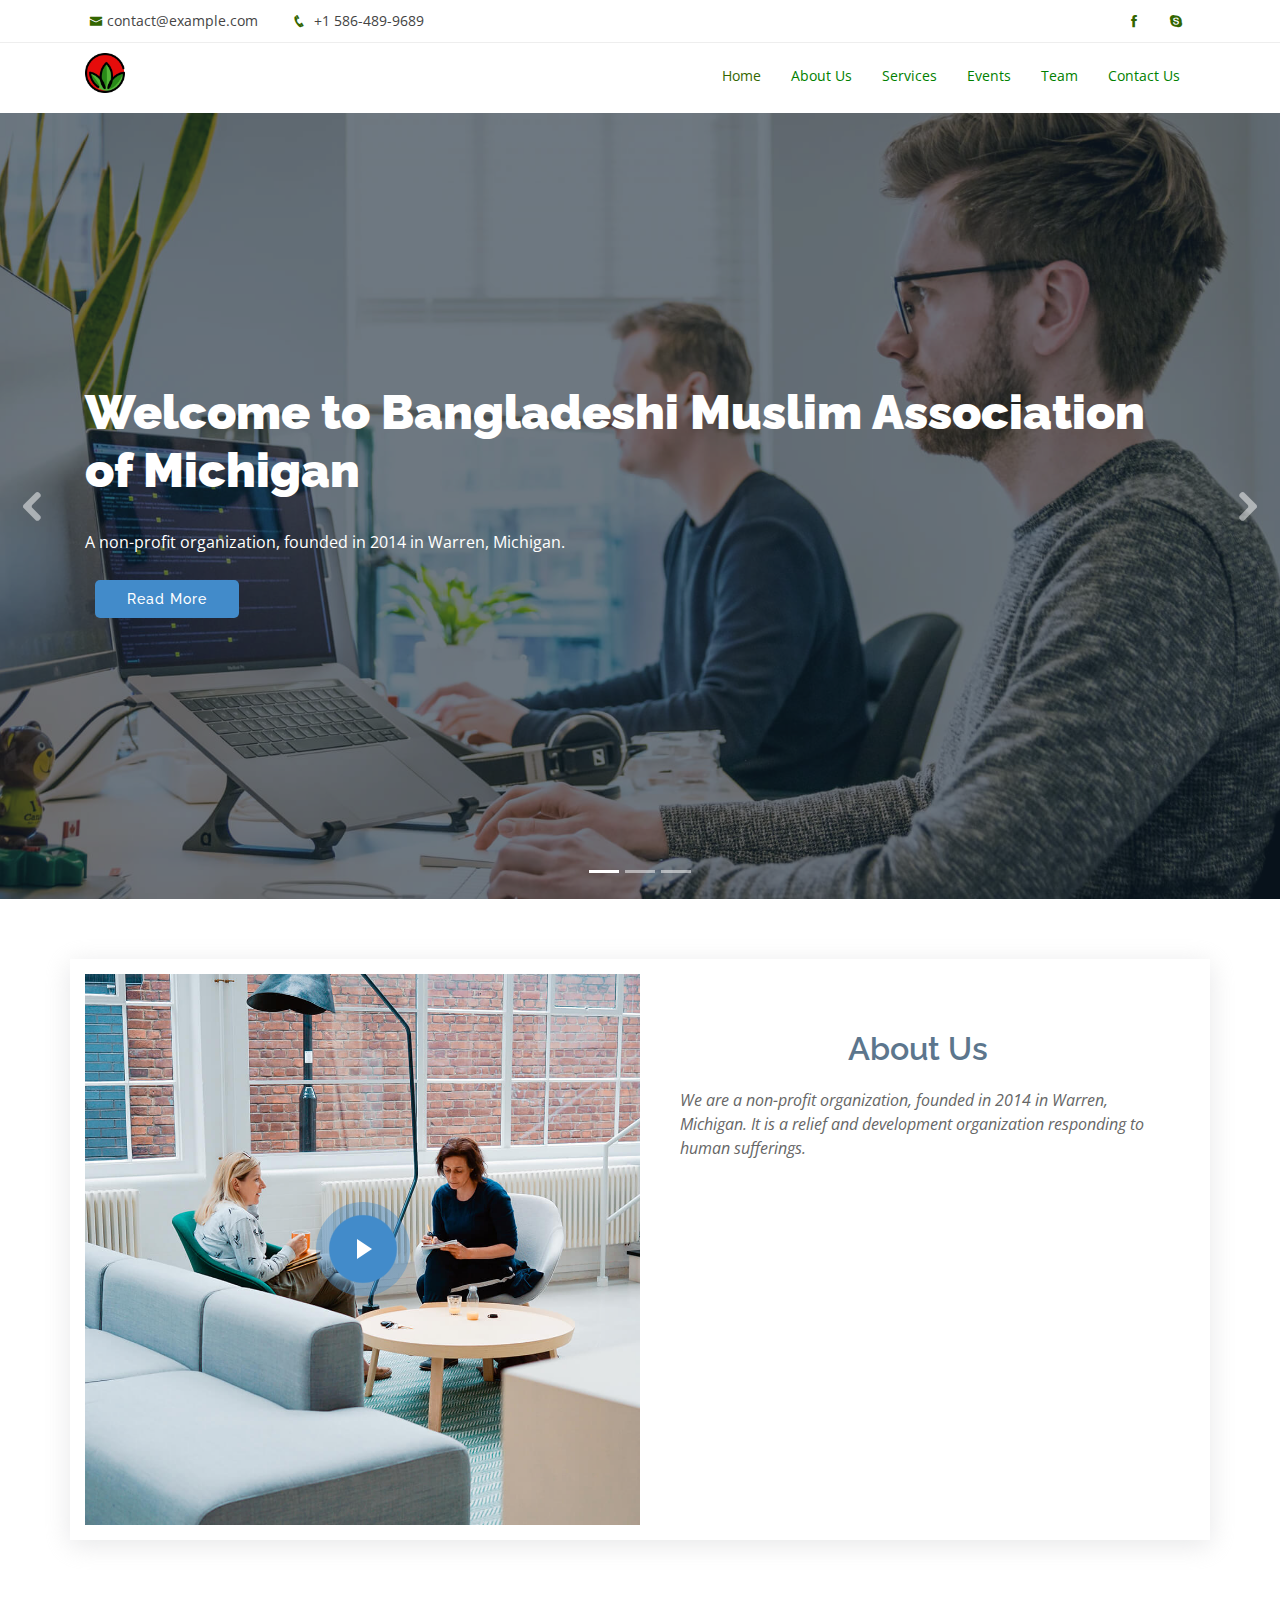
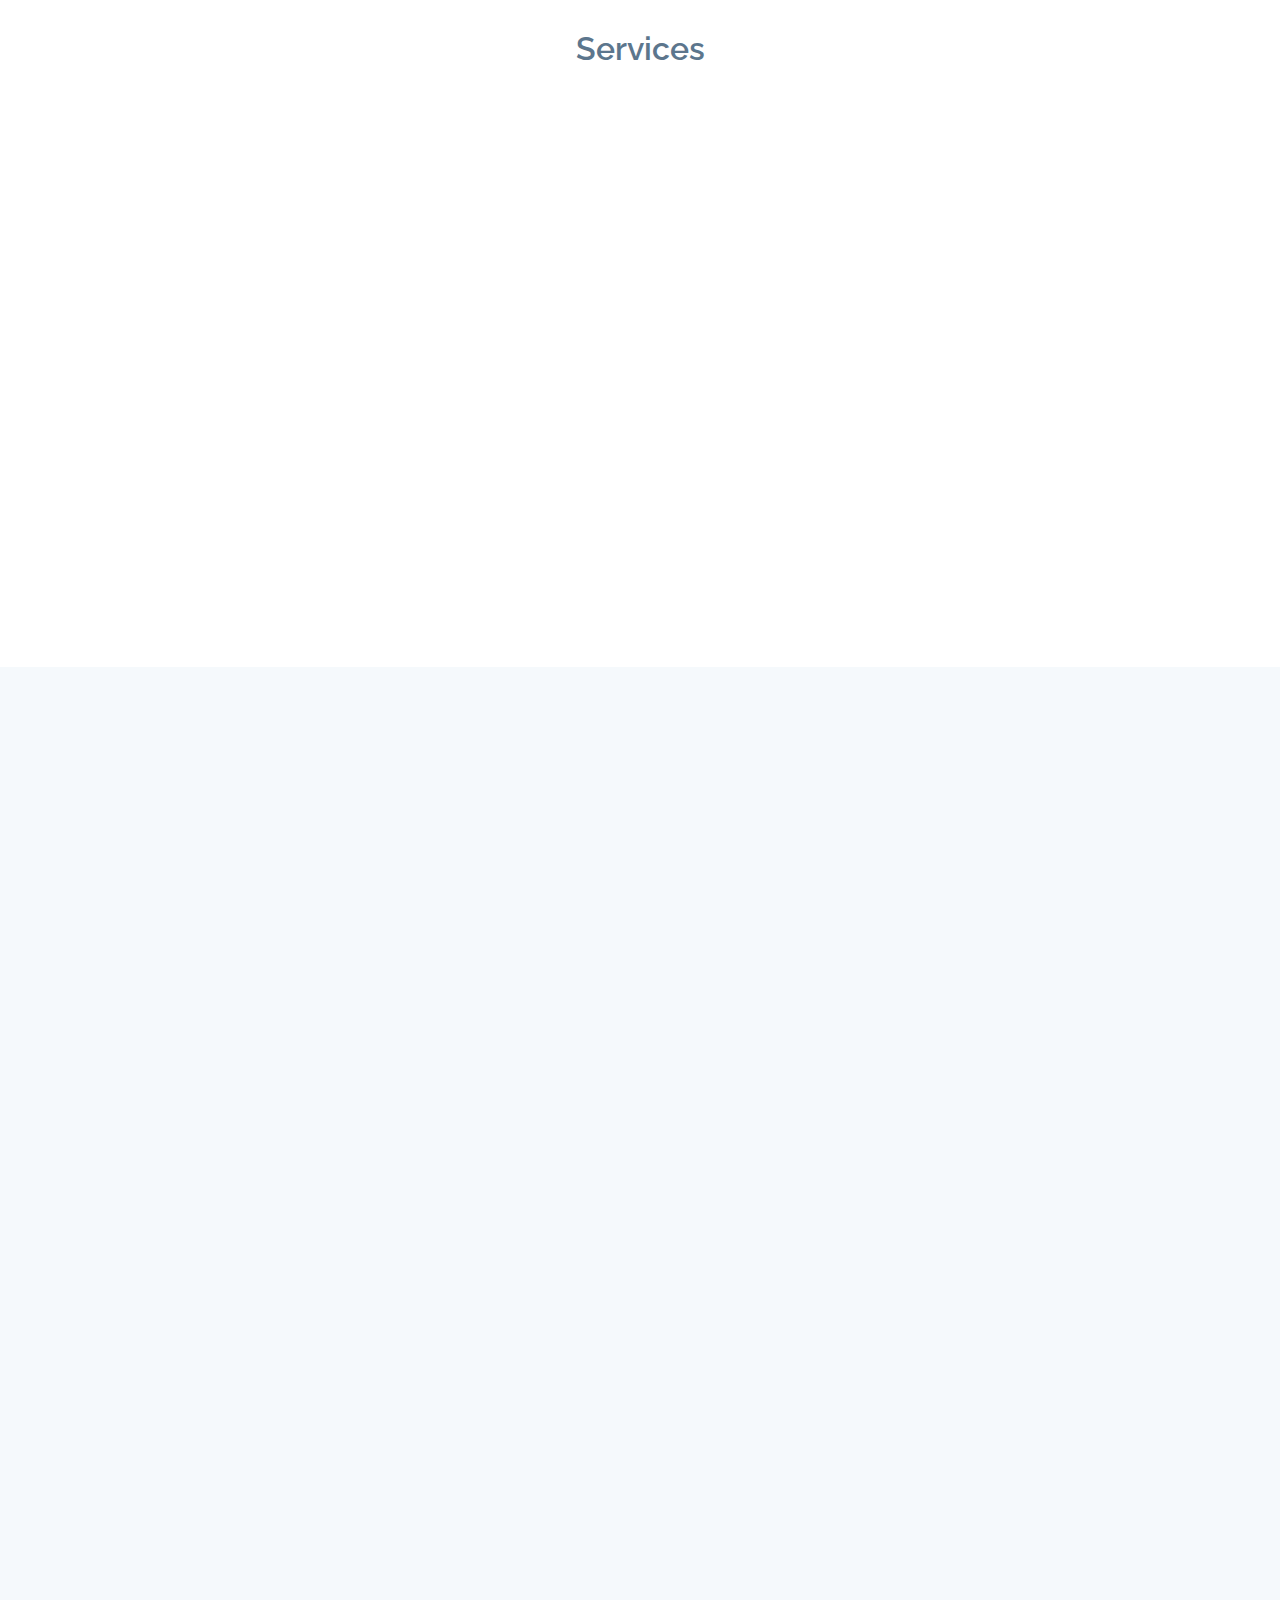
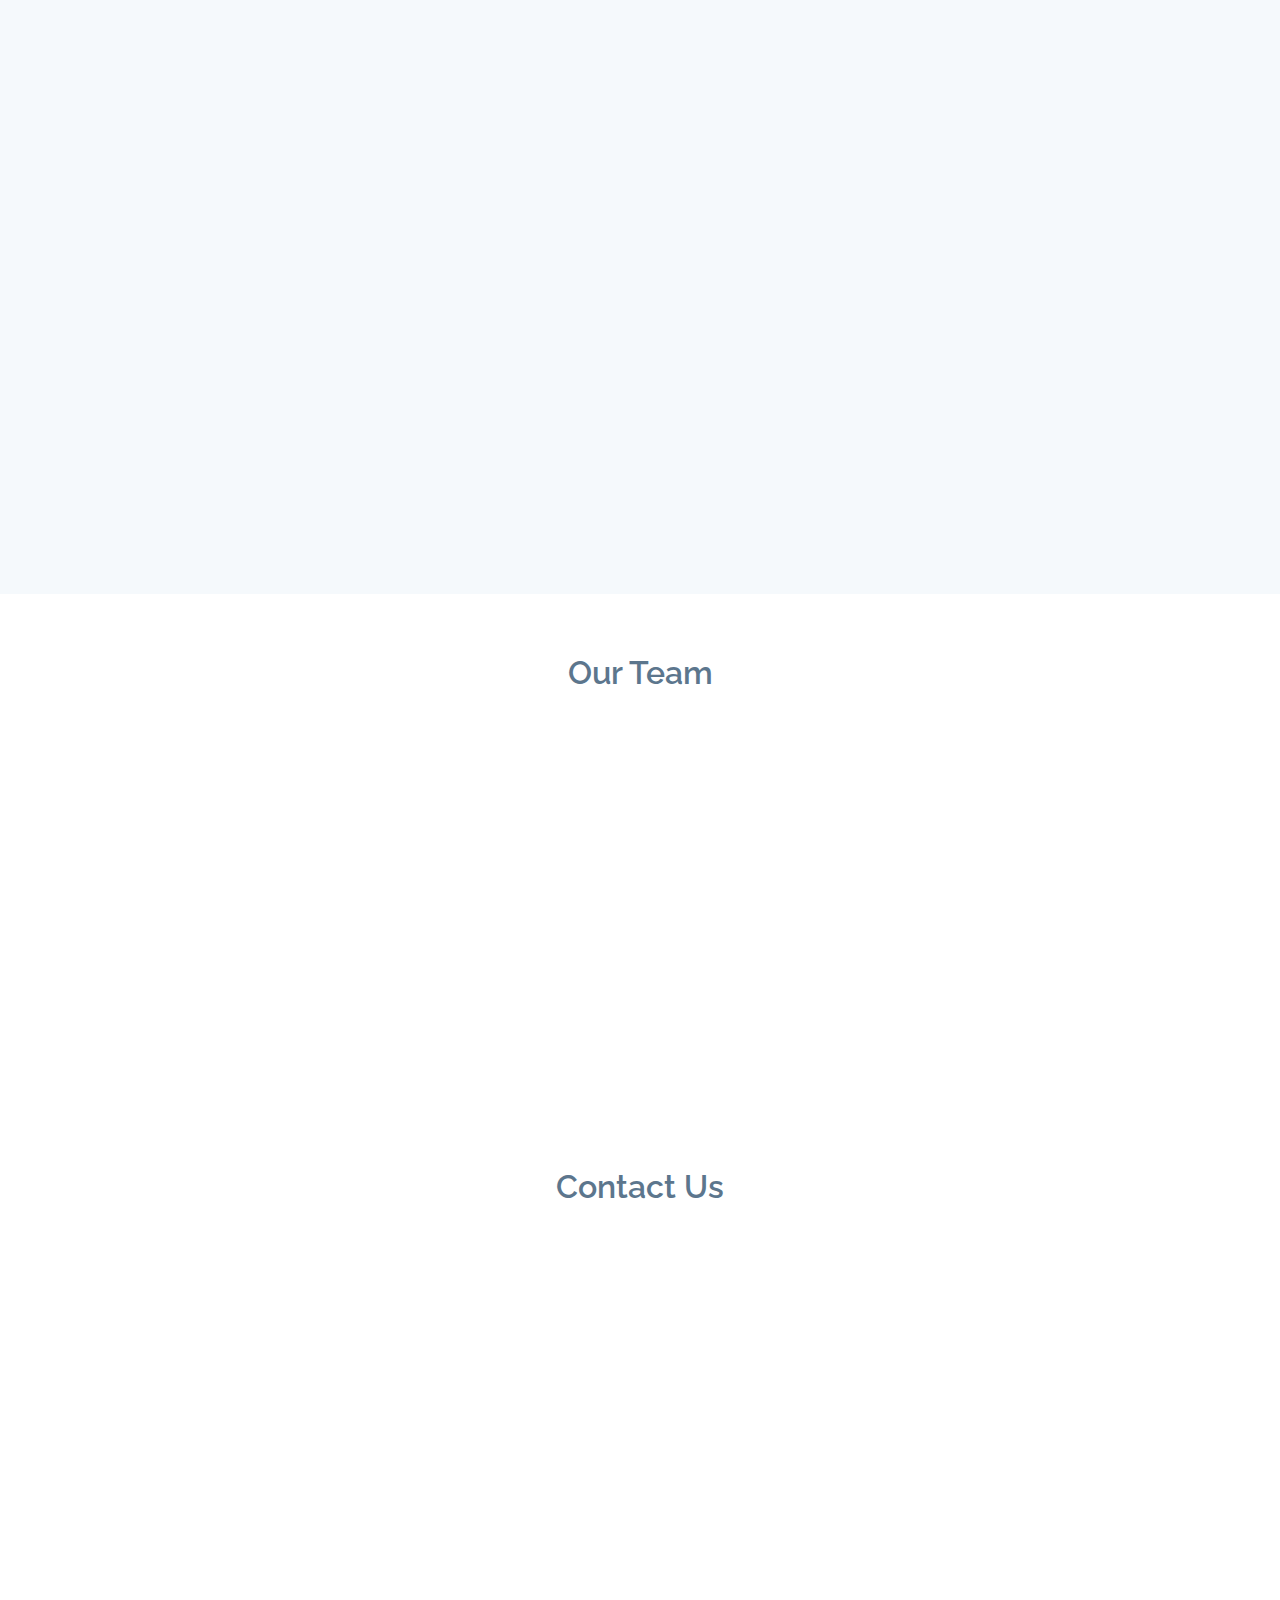
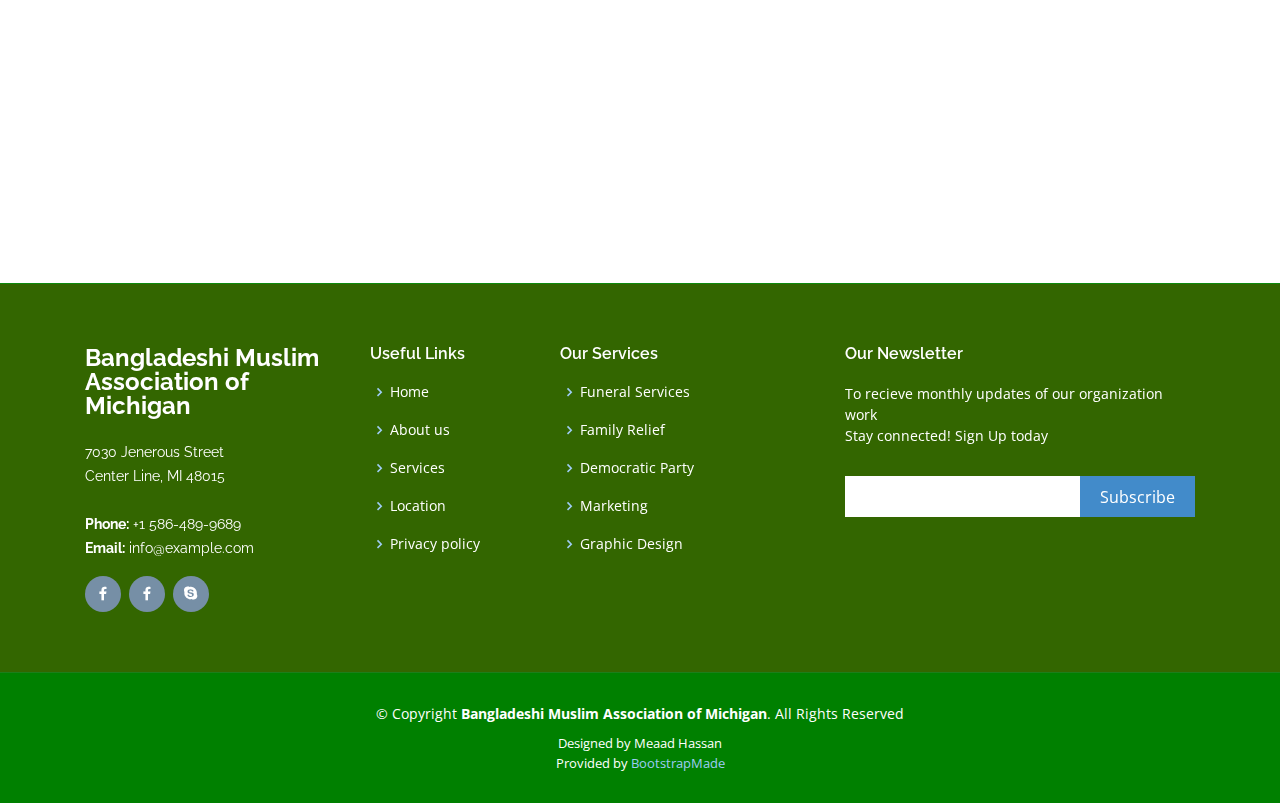
==== index.html @ a52d2091 "done" ====
<!DOCTYPE html>
<html lang="en">

<head>
  <meta charset="utf-8">
  <meta content="width=device-width, initial-scale=1.0" name="viewport">

  <title>BMAM</title>
  <meta content="" name="descriptison">
  <meta content="" name="keywords">

  <!-- Favicons -->
  <link href="assets/img/Logo-BMAM.jpg" rel="icon">
  <link href="assets/img/apple-touch-icon.png" rel="apple-touch-icon">

  <!-- Google Fonts -->
  <link href="https://fonts.googleapis.com/css?family=Open+Sans:300,300i,400,400i,600,600i,700,700i|Raleway:300,300i,400,400i,600,600i,700,700i,900" rel="stylesheet">

  <!-- Vendor CSS Files -->
  <link href="assets/vendor/bootstrap/css/bootstrap.min.css" rel="stylesheet">
  <link href="assets/vendor/icofont/icofont.min.css" rel="stylesheet">
  <link href="assets/vendor/boxicons/css/boxicons.min.css" rel="stylesheet">
  <link href="assets/vendor/animate.css/animate.min.css" rel="stylesheet">
  <link href="assets/vendor/venobox/venobox.css" rel="stylesheet">
  <link href="assets/vendor/owl.carousel/assets/owl.carousel.min.css" rel="stylesheet">
  <link href="assets/vendor/aos/aos.css" rel="stylesheet">

  <!-- Template Main CSS File -->
  <link href="assets/css/style.css" rel="stylesheet">

  <!-- =======================================================
  * Template Name: Mamba - v2.3.0
  * Template URL: https://bootstrapmade.com/mamba-one-page-bootstrap-template-free/
  * Author: BootstrapMade.com
  * License: https://bootstrapmade.com/license/
  ======================================================== -->
</head>

<body>

  <!-- ======= Top Bar ======= -->
  <section id="topbar" class="d-none d-lg-block">
    <div class="container clearfix">
      <div class="contact-info float-left">
        <i class="icofont-envelope"></i><a href="mailto:contact@example.com">contact@example.com</a>
        <i class="icofont-phone"></i><a href="tel:586-489-9689"> +1 586-489-9689</a>
      </div>
      <div class="social-links float-right">
        <a href="#" class="facebook"><i class="icofont-facebook"></i></a>
        <a href="#" class="skype"><i class="icofont-skype"></i></a>
      </div>
    </div>
  </section>

  <!-- ======= Header ======= -->
  <header id="header">
    <div class="container">

      <div class="logo float-left">
        <a href="index.html"><img src="assets/img/Logo-BMAM.jpg" alt="" class="img-fluid"></a>
      </div>

      <nav class="nav-menu float-right d-none d-lg-block">
        <ul>
          <li class="active"><a href="index.html">Home</a></li>
          <li><a href="#about">About Us</a></li>
          <li><a href="#services">Services</a></li>
          <li><a href="#event">Events</a></li>
          <li><a href="#team">Team</a></li>
          <li><a href="#contact">Contact Us</a></li>
        </ul>
      </nav><!-- .nav-menu -->

    </div>
  </header><!-- End Header -->

  <!-- ======= Hero Section ======= -->
  <section id="hero">
    <div class="hero-container">
      <div id="heroCarousel" class="carousel slide carousel-fade" data-ride="carousel">

        <ol class="carousel-indicators" id="hero-carousel-indicators"></ol>

        <div class="carousel-inner" role="listbox">

          <!-- Slide 1 -->
          <div class="carousel-item active" style="background-image: url('assets/img/slide/slide-1.jpg');">
            <div class="carousel-container">
              <div class="carousel-content container">
                <h2 class="animate__animated animate__fadeInDown">Welcome to <span>Bangladeshi Muslim Association of Michigan </span></h2>
                <p class="animate__animated animate__fadeInUp">A non-profit organization, founded in 2014 in Warren, Michigan.</p>
                <a href="#about" class="btn-get-started animate__animated animate__fadeInUp scrollto">Read More</a>
              </div>
            </div>
          </div>

          <!-- Slide 2 -->
          <div class="carousel-item" style="background-image: url('assets/img/slide/slide-2.jpg');">
            <div class="carousel-container">
              <div class="carousel-content container">
                <h2 class="animate__animated animate__fadeInDown">Funeral Funding</h2>
                <p class="animate__animated animate__fadeInUp">Ut velit est quam dolor ad a aliquid qui aliquid. Sequi ea ut et est quaerat sequi nihil ut aliquam. Occaecati alias dolorem mollitia ut. Similique ea voluptatem. Esse doloremque accusamus repellendus deleniti vel. Minus et tempore modi architecto.</p>
                <a href="#about" class="btn-get-started animate__animated animate__fadeInUp scrollto">Read More</a>
              </div>
            </div>
          </div>

          <!-- Slide 3 -->
          <div class="carousel-item" style="background-image: url('assets/img/slide/slide-3.jpg');">
            <div class="carousel-container">
              <div class="carousel-content container">
                <h2 class="animate__animated animate__fadeInDown">Family Relief</h2>
                <p class="animate__animated animate__fadeInUp">Ut velit est quam dolor ad a aliquid qui aliquid. Sequi ea ut et est quaerat sequi nihil ut aliquam. Occaecati alias dolorem mollitia ut. Similique ea voluptatem. Esse doloremque accusamus repellendus deleniti vel. Minus et tempore modi architecto.</p>
                <a href="#about" class="btn-get-started animate__animated animate__fadeInUp scrollto">Read More</a>
              </div>
            </div>
          </div>

        </div>

        <a class="carousel-control-prev" href="#heroCarousel" role="button" data-slide="prev">
          <span class="carousel-control-prev-icon icofont-rounded-left" aria-hidden="true"></span>
          <span class="sr-only">Previous</span>
        </a>
        <a class="carousel-control-next" href="#heroCarousel" role="button" data-slide="next">
          <span class="carousel-control-next-icon icofont-rounded-right" aria-hidden="true"></span>
          <span class="sr-only">Next</span>
        </a>

      </div>
    </div>
  </section><!-- End Hero -->

  <main id="main">

    <!-- ======= About Us Section ======= -->
    <section id="about" class="about">
      <div class="container">

        <div class="row no-gutters">
          <div class="col-lg-6 video-box">
            <img src="assets/img/about.jpg" class="img-fluid" alt="">
            <a href="https://www.youtube.com/watch?v=jDDaplaOz7Q" class="venobox play-btn mb-4" data-vbtype="video" data-autoplay="true"></a>
          </div>

          <div class="col-lg-6 d-flex flex-column justify-content-center about-content">

            <div class="section-title">
              <h2>About Us</h2>
              <p>We are a non-profit organization, founded in 2014 in Warren, Michigan. It is a relief and development organization responding to human sufferings.</p>
            </div>

            <div class="icon-box" data-aos="fade-up" data-aos-delay="100">
              <div class="icon"><i class="bx bx-fingerprint"></i></div>
              <h4 class="title"><a href="">Funeral Funding</a></h4>
              <p class="description">Voluptatum deleniti atque corrupti quos dolores et quas molestias excepturi sint occaecati cupiditate non provident</p>
            </div>

            <div class="icon-box" data-aos="fade-up" data-aos-delay="100">
              <div class="icon"><i class="bx bx-gift"></i></div>
              <h4 class="title"><a href="">Family Relief</a></h4>
              <p class="description">At vero eos et accusamus et iusto odio dignissimos ducimus qui blanditiis praesentium voluptatum deleniti atque</p>
            </div>

          </div>
        </div>

      </div>
    </section><!-- End About Us Section -->
    <!-- ======= Services Section ======= -->
    <section id="services" class="services">
      <div class="container">

        <div class="section-title">
          <h2>Services</h2>
        </div>

        <div class="row">
          <div class="col-lg-4 col-md-6 icon-box" data-aos="fade-up">
            <div class="icon"><i class="icofont-computer"></i></div>
            <h4 class="title"><a href="">Lorem Ipsum</a></h4>
            <p class="description">Voluptatum deleniti atque corrupti quos dolores et quas molestias excepturi sint occaecati cupiditate non provident</p>
          </div>
          <div class="col-lg-4 col-md-6 icon-box" data-aos="fade-up" data-aos-delay="100">
            <div class="icon"><i class="icofont-chart-bar-graph"></i></div>
            <h4 class="title"><a href="">Dolor Sitema</a></h4>
            <p class="description">Minim veniam, quis nostrud exercitation ullamco laboris nisi ut aliquip ex ea commodo consequat tarad limino ata</p>
          </div>
          <div class="col-lg-4 col-md-6 icon-box" data-aos="fade-up" data-aos-delay="200">
            <div class="icon"><i class="icofont-earth"></i></div>
            <h4 class="title"><a href="">Sed ut perspiciatis</a></h4>
            <p class="description">Duis aute irure dolor in reprehenderit in voluptate velit esse cillum dolore eu fugiat nulla pariatur</p>
          </div>
          <div class="col-lg-4 col-md-6 icon-box" data-aos="fade-up" data-aos-delay="300">
            <div class="icon"><i class="icofont-image"></i></div>
            <h4 class="title"><a href="">Magni Dolores</a></h4>
            <p class="description">Excepteur sint occaecat cupidatat non proident, sunt in culpa qui officia deserunt mollit anim id est laborum</p>
          </div>
          <div class="col-lg-4 col-md-6 icon-box" data-aos="fade-up" data-aos-delay="400">
            <div class="icon"><i class="icofont-settings"></i></div>
            <h4 class="title"><a href="">Nemo Enim</a></h4>
            <p class="description">At vero eos et accusamus et iusto odio dignissimos ducimus qui blanditiis praesentium voluptatum deleniti atque</p>
          </div>
          <div class="col-lg-4 col-md-6 icon-box" data-aos="fade-up" data-aos-delay="500">
            <div class="icon"><i class="icofont-tasks-alt"></i></div>
            <h4 class="title"><a href="">Eiusmod Tempor</a></h4>
            <p class="description">Et harum quidem rerum facilis est et expedita distinctio. Nam libero tempore, cum soluta nobis est eligendi</p>
          </div>
        </div>

      </div>
    </section><!-- End Services Section -->

    <!-- ======= Our Event Section ======= -->
    <section id="event" class="event section-bg">
      <div class="container" data-aos="fade-up" data-aos-delay="100">

        <div class="section-title">
          <h2>Events</h2>
        </div>

        <div class="row">
          <div class="col-lg-12">
            <ul id="event-flters">
              <li data-filter="*" class="filter-active">All</li>
              <li data-filter=".filter-app">Upcoming</li>
              <li data-filter=".filter-card">Past</li>
              <li data-filter=".filter-web">Funeral</li>
            </ul>
          </div>
        </div>
      <div class="row">
        <div class="col-lg-3 d-flex align-items-stretch" data-aos="fade-up" data-aos-delay="200">
          <div class="info-box ">
            <div class="icon">
              <a href="#"><i class="bx bx-phone-call"></i></a>
            </div>
            <div class="pic"><img src="assets/img/team/team-4.jpg" class="img-fluid" alt=""></div>
            <br>
            <div class="info-box-detail ">
              <div class="row">
                <div class="col-md-6">
                  <h6 ><i class="bx bx-phone-call"></i>June 06</h6>  
                </div>
                <div class="col-md-6">
                  <h6 ><i class="bx bx-phone-call"></i>June 06</h6>
                </div>
              </div>
            <h6><b>Event Detail</b></h6>
            <p>Et harum quidem rerum facilis est et expedita distinctio. Nam libero tempore, cum soluta nobis est eligendi</p>
            </div>  
          </div>
        </div>
        <div class="col-lg-3 d-flex align-items-stretch" data-aos="fade-up" data-aos-delay="200">
          <div class="info-box ">
            <div class="icon">
              <a href="#"><i class="bx bx-phone-call"></i></a>
            </div>
            <div class="pic"><img src="assets/img/team/team-4.jpg" class="img-fluid" alt=""></div>
            <br>
            <div class="info-box-detail ">
              <div class="row">
                <div class="col-md-6">
                  <h6 ><i class="bx bx-phone-call"></i>June 06</h6>  
                </div>
                <div class="col-md-6">
                  <h6 ><i class="bx bx-phone-call"></i>June 06</h6>
                </div>
              </div>
            <h6><b>Event Detail</b></h6>
            <p>Et harum quidem rerum facilis est et expedita distinctio. Nam libero tempore, cum soluta nobis est eligendi</p>
            </div>  
          </div>
        </div>
        <div class="col-lg-3 d-flex align-items-stretch" data-aos="fade-up" data-aos-delay="200">
          <div class="info-box ">
            <div class="icon">
              <a href="#"><i class="bx bx-phone-call"></i></a>
            </div>
            <div class="pic"><img src="assets/img/team/team-4.jpg" class="img-fluid" alt=""></div>
            <br>
            <div class="info-box-detail ">
              <div class="row">
                <div class="col-md-6">
                  <h6 ><i class="bx bx-phone-call"></i>June 06</h6>  
                </div>
                <div class="col-md-6">
                  <h6 ><i class="bx bx-phone-call"></i>June 06</h6>
                </div>
              </div>
            <h6><b>Event Detail</b></h6>
            <p>Et harum quidem rerum facilis est et expedita distinctio. Nam libero tempore, cum soluta nobis est eligendi</p>
            </div>  
          </div>
        </div>
        <div class="col-lg-3 d-flex align-items-stretch" data-aos="fade-up" data-aos-delay="200">
          <div class="info-box ">
            <div class="icon">
              <a href="#"><i class="bx bx-phone-call"></i></a>
            </div>
            <div class="pic"><img src="assets/img/team/team-4.jpg" class="img-fluid" alt=""></div>
            <br>
            <div class="info-box-detail ">
              <div class="row">
                <div class="col-md-6">
                  <h6 ><i class="bx bx-phone-call"></i>June 06</h6>  
                </div>
                <div class="col-md-6">
                  <h6 ><i class="bx bx-phone-call"></i>June 06</h6>
                </div>
              </div>
            <h6><b>Event Detail</b></h6>
            <p>Et harum quidem rerum facilis est et expedita distinctio. Nam libero tempore, cum soluta nobis est eligendi</p>
            </div>  
          </div>
        </div>
        <div class="col-lg-3 d-flex align-items-stretch" data-aos="fade-up" data-aos-delay="200">
          <div class="info-box ">
            <div class="icon">
              <a href="#"><i class="bx bx-phone-call"></i></a>
            </div>
            <div class="pic"><img src="assets/img/team/team-4.jpg" class="img-fluid" alt=""></div>
            <br>
            <div class="info-box-detail ">
              <div class="row">
                <div class="col-md-6">
                  <h6 ><i class="bx bx-phone-call"></i>June 06</h6>  
                </div>
                <div class="col-md-6">
                  <h6 ><i class="bx bx-phone-call"></i>June 06</h6>
                </div>
              </div>
            <h6><b>Event Detail</b></h6>
            <p>Et harum quidem rerum facilis est et expedita distinctio. Nam libero tempore, cum soluta nobis est eligendi</p>
            </div>  
          </div>
        </div>
        <div class="col-lg-3 d-flex align-items-stretch" data-aos="fade-up" data-aos-delay="200">
          <div class="info-box ">
            <div class="icon">
              <a href="#"><i class="bx bx-phone-call"></i></a>
            </div>
            <div class="pic"><img src="assets/img/team/team-4.jpg" class="img-fluid" alt=""></div>
            <br>
            <div class="info-box-detail ">
              <div class="row">
                <div class="col-md-6">
                  <h6 ><i class="bx bx-phone-call"></i>June 06</h6>  
                </div>
                <div class="col-md-6">
                  <h6 ><i class="bx bx-phone-call"></i>June 06</h6>
                </div>
              </div>
            <h6><b>Event Detail</b></h6>
            <p>Et harum quidem rerum facilis est et expedita distinctio. Nam libero tempore, cum soluta nobis est eligendi</p>
            </div>  
          </div>
        </div>
        <div class="col-lg-3 d-flex align-items-stretch" data-aos="fade-up" data-aos-delay="200">
          <div class="info-box ">
            <div class="icon">
              <a href="#"><i class="bx bx-phone-call"></i></a>
            </div>
            <div class="pic"><img src="assets/img/team/team-4.jpg" class="img-fluid" alt=""></div>
            <br>
            <div class="info-box-detail ">
              <div class="row">
                <div class="col-md-6">
                  <h6 ><i class="bx bx-phone-call"></i>June 06</h6>  
                </div>
                <div class="col-md-6">
                  <h6 ><i class="bx bx-phone-call"></i>June 06</h6>
                </div>
              </div>
            <h6><b>Event Detail</b></h6>
            <p>Et harum quidem rerum facilis est et expedita distinctio. Nam libero tempore, cum soluta nobis est eligendi</p>
            </div>  
          </div>
        </div>
        <div class="col-lg-3 d-flex align-items-stretch" data-aos="fade-up" data-aos-delay="200">
          <div class="info-box ">
            <div class="icon">
              <a href="#"><i class="bx bx-phone-call"></i></a>
            </div>
            <div class="pic"><img src="assets/img/team/team-4.jpg" class="img-fluid" alt=""></div>
            <br>
            <div class="info-box-detail ">
              <div class="row">
                <div class="col-md-6">
                  <h6 ><i class="bx bx-phone-call"></i>June 06</h6>  
                </div>
                <div class="col-md-6">
                  <h6 ><i class="bx bx-phone-call"></i>June 06</h6>
                </div>
              </div>
            <h6><b>Event Detail</b></h6>
            <p>Et harum quidem rerum facilis est et expedita distinctio. Nam libero tempore, cum soluta nobis est eligendi</p>
            </div>  
          </div>
        </div>
      </div>
      </div>
    </section><!-- End Our Event Section -->

    <!-- ======= Our Team Section ======= -->
    <section id="team" class="team">
      <div class="container">

        <div class="section-title">
          <h2>Our Team</h2>
        </div>

        <div class="row">

          <div class="col-xl-3 col-lg-4 col-md-6" data-aos="fade-up">
            <div class="member">
              <div class="pic"><img src="assets/img/team/team-1.jpg" class="img-fluid" alt=""></div>
              <div class="member-info">
                <h4>Mohammed Hosson</h4>
                <span>President</span>
                <div class="social">
                  <a href=""><i class="icofont-twitter"></i></a>
                  <a href=""><i class="icofont-facebook"></i></a>
                  <a href=""><i class="icofont-instagram"></i></a>
                  <a href=""><i class="icofont-linkedin"></i></a>
                </div>
              </div>
            </div>
          </div>

          <div class="col-xl-3 col-lg-4 col-md-6" data-aos="fade-up" data-aos-delay="100">
            <div class="member">
              <div class="pic"><img src="assets/img/team/team-2.jpg" class="img-fluid" alt=""></div>
              <div class="member-info">
                <h4>Jasim Ahmed</h4>
                <span>Tressure</span>
                <div class="social">
                  <a href=""><i class="icofont-twitter"></i></a>
                  <a href=""><i class="icofont-facebook"></i></a>
                  <a href=""><i class="icofont-instagram"></i></a>
                  <a href=""><i class="icofont-linkedin"></i></a>
                </div>
              </div>
            </div>
          </div>

          <div class="col-xl-3 col-lg-4 col-md-6" data-aos="fade-up" data-aos-delay="200">
            <div class="member">
              <div class="pic"><img src="assets/img/team/team-3.jpg" class="img-fluid" alt=""></div>
              <div class="member-info">
                <h4>Ershad Chowdury</h4>
                <span>Secretary</span>
                <div class="social">
                  <a href=""><i class="icofont-facebook"></i></a>
                </div>
              </div>
            </div>
          </div>

          <div class="col-xl-3 col-lg-4 col-md-6" data-aos="fade-up" data-aos-delay="300">
            <div class="member">
              <div class="pic"><img src="assets/img/team/team-4.jpg" class="img-fluid" alt=""></div>
              <div class="member-info">
                <h4>MD Shafiqul Islam</h4>
                <span>Director</span>
                <div class="social">
                  <a href=""><i class="icofont-facebook"></i></a>
                </div>
              </div>
            </div>
          </div>

        </div>

      </div>
    </section><!-- End Our Team Section -->

    <!-- ======= Contact Us Section ======= -->
    <section id="contact" class="contact">
      <div class="container">

        <div class="section-title">
          <h2>Contact Us</h2>
        </div>

        <div class="row">

          <div class="col-lg-6 d-flex align-items-stretch" data-aos="fade-up">
            <div class="info-box">
              <a href="https://goo.gl/maps/v6p6NXfjSdb4bcpFA" rel="noopener noreferrer" 
              target="_blank"><i class="bx bx-map"></i></a>
              <h3>Our Address</h3>
              <p>7030 Jenerous Street, Center Line, MI 48015</p>
            </div>
          </div>

          <div class="col-lg-3 d-flex align-items-stretch" data-aos="fade-up" data-aos-delay="100">
            <div class="info-box">
              <a href="mailto:email@email.com"><i class="bx bx-envelope"></i></a>
              <h3>Email Us</h3>
              <p>info@example.com</p>
            </div>
          </div>

          <div class="col-lg-3 d-flex align-items-stretch" data-aos="fade-up" data-aos-delay="200">
            <div class="info-box ">
              <a href="tel:586-489-9689"><i class="bx bx-phone-call"></i></a>
              <h3>Call Us</h3>
              <p>+1 586-489-9689</p>
            </div>
          </div>

          <div class="col-lg-12" data-aos="fade-up" data-aos-delay="300">
            <form action="forms/contact.php" method="post" role="form" class="php-email-form">
              <div class="form-row">
                <div class="col-lg-6 form-group">
                  <input type="text" name="name" class="form-control" id="name" placeholder="Your Name" data-rule="minlen:4" data-msg="Please enter at least 4 chars" />
                  <div class="validate"></div>
                </div>
                <div class="col-lg-6 form-group">
                  <input type="email" class="form-control" name="email" id="email" placeholder="Your Email" data-rule="email" data-msg="Please enter a valid email" />
                  <div class="validate"></div>
                </div>
              </div>
              <div class="form-group">
                <input type="text" class="form-control" name="subject" id="subject" placeholder="Subject" data-rule="minlen:4" data-msg="Please enter at least 8 chars of subject" />
                <div class="validate"></div>
              </div>
              <div class="form-group">
                <textarea class="form-control" name="message" rows="5" data-rule="required" data-msg="Please write something for us" placeholder="Message"></textarea>
                <div class="validate"></div>
              </div>
              <div class="mb-3">
                <div class="loading">Loading</div>
                <div class="error-message"></div>
                <div class="sent-message">Your message has been sent. Thank you!</div>
              </div>
              <div class="text-center"><button type="submit">Send Message</button></div>
            </form>
          </div>

        </div>

      </div>
    </section><!-- End Contact Us Section -->

  </main><!-- End #main -->

  <!-- ======= Footer ======= -->
  <footer id="footer">
    <div class="footer-top">
      <div class="container">
        <div class="row">

          <div class="col-lg-3 col-md-6 footer-info">
            <h3>Bangladeshi Muslim Association of Michigan</h3>
            <p>
              7030 Jenerous Street <br>
              Center Line, MI 48015<br><br>
              <strong>Phone:</strong> +1 586-489-9689<br>
              <strong>Email:</strong> info@example.com<br>
            </p>
            <div class="social-links mt-3">
              <a href="#" class="facebook"><i class="bx bxl-facebook"></i></a>
              <a href="#" class="email"><i class="bx bxl-facebook"></i></a>
              <a href="#" class="google-plus"><i class="bx bxl-skype"></i></a>
            </div>
          </div>

          <div class="col-lg-2 col-md-6 footer-links">
            <h4>Useful Links</h4>
            <ul>
              <li><i class="bx bx-chevron-right"></i> <a href="#">Home</a></li>
              <li><i class="bx bx-chevron-right"></i> <a href="#">About us</a></li>
              <li><i class="bx bx-chevron-right"></i> <a href="#">Services</a></li>
              <li><i class="bx bx-chevron-right"></i> <a href="#">Location</a></li>
              <li><i class="bx bx-chevron-right"></i> <a href="#">Privacy policy</a></li>
            </ul>
          </div>

          <div class="col-lg-3 col-md-6 footer-links">
            <h4>Our Services</h4>
            <ul>
              <li><i class="bx bx-chevron-right"></i> <a href="#">Funeral Services</a></li>
              <li><i class="bx bx-chevron-right"></i> <a href="#">Family Relief</a></li>
              <li><i class="bx bx-chevron-right"></i> <a href="#">Democratic Party</a></li>
              <li><i class="bx bx-chevron-right"></i> <a href="#">Marketing</a></li>
              <li><i class="bx bx-chevron-right"></i> <a href="#">Graphic Design</a></li>
            </ul>
          </div>

          <div class="col-lg-4 col-md-6 footer-newsletter">
            <h4>Our Newsletter</h4>
            <p>To recieve monthly updates of our organization work<br>Stay connected! Sign Up today</p>
            <form action="" method="post">
              <input type="email" name="email"><input type="submit" value="Subscribe">
            </form>

          </div>

        </div>
      </div>
    </div>

    <div class="container">
      <div class="copyright">
        &copy; Copyright <strong><span>Bangladeshi Muslim Association of Michigan</span></strong>. All Rights Reserved
      </div>
      <div class="credits">
        <!-- All the links in the footer should remain intact. -->
        <!-- You can delete the links only if you purchased the pro version. -->
        <!-- Licensing information: https://bootstrapmade.com/license/ -->
        <!-- Purchase the pro version with working PHP/AJAX contact form: https://bootstrapmade.com/mamba-one-page-bootstrap-template-free/ -->
        Designed by Meaad Hassan <br> Provided by <a href="https://bootstrapmade.com/">BootstrapMade</a> 
      </div>
    </div>
  </footer><!-- End Footer -->

  <a href="#" class="back-to-top"><i class="icofont-simple-up"></i></a>

  <!-- Vendor JS Files -->
  <script src="assets/vendor/jquery/jquery.min.js"></script>
  <script src="assets/vendor/bootstrap/js/bootstrap.bundle.min.js"></script>
  <script src="assets/vendor/jquery.easing/jquery.easing.min.js"></script>
  <script src="assets/vendor/php-email-form/validate.js"></script>
  <script src="assets/vendor/jquery-sticky/jquery.sticky.js"></script>
  <script src="assets/vendor/venobox/venobox.min.js"></script>
  <script src="assets/vendor/waypoints/jquery.waypoints.min.js"></script>
  <script src="assets/vendor/counterup/counterup.min.js"></script>
  <script src="assets/vendor/owl.carousel/owl.carousel.min.js"></script>
  <script src="assets/vendor/isotope-layout/isotope.pkgd.min.js"></script>
  <script src="assets/vendor/aos/aos.js"></script>

  <!-- Template Main JS File -->
  <script src="assets/js/main.js"></script>

</body>

</html>
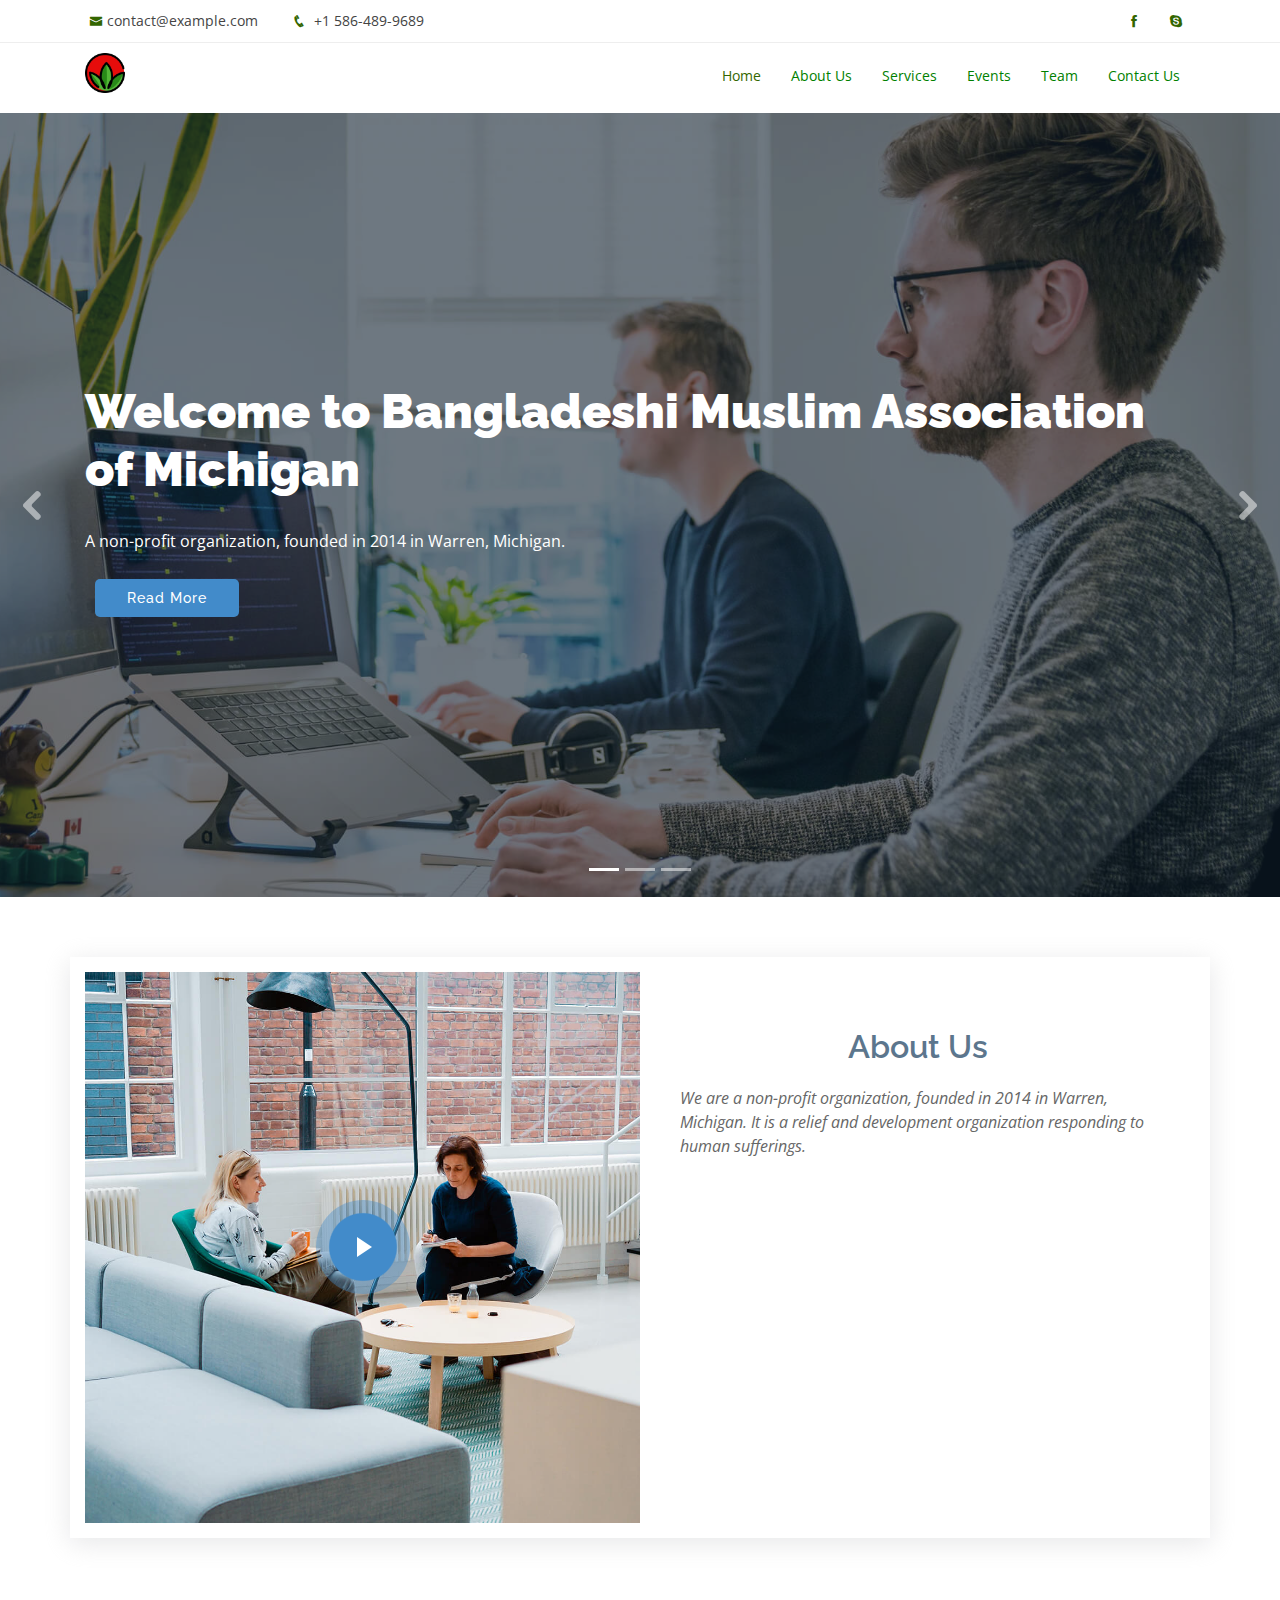
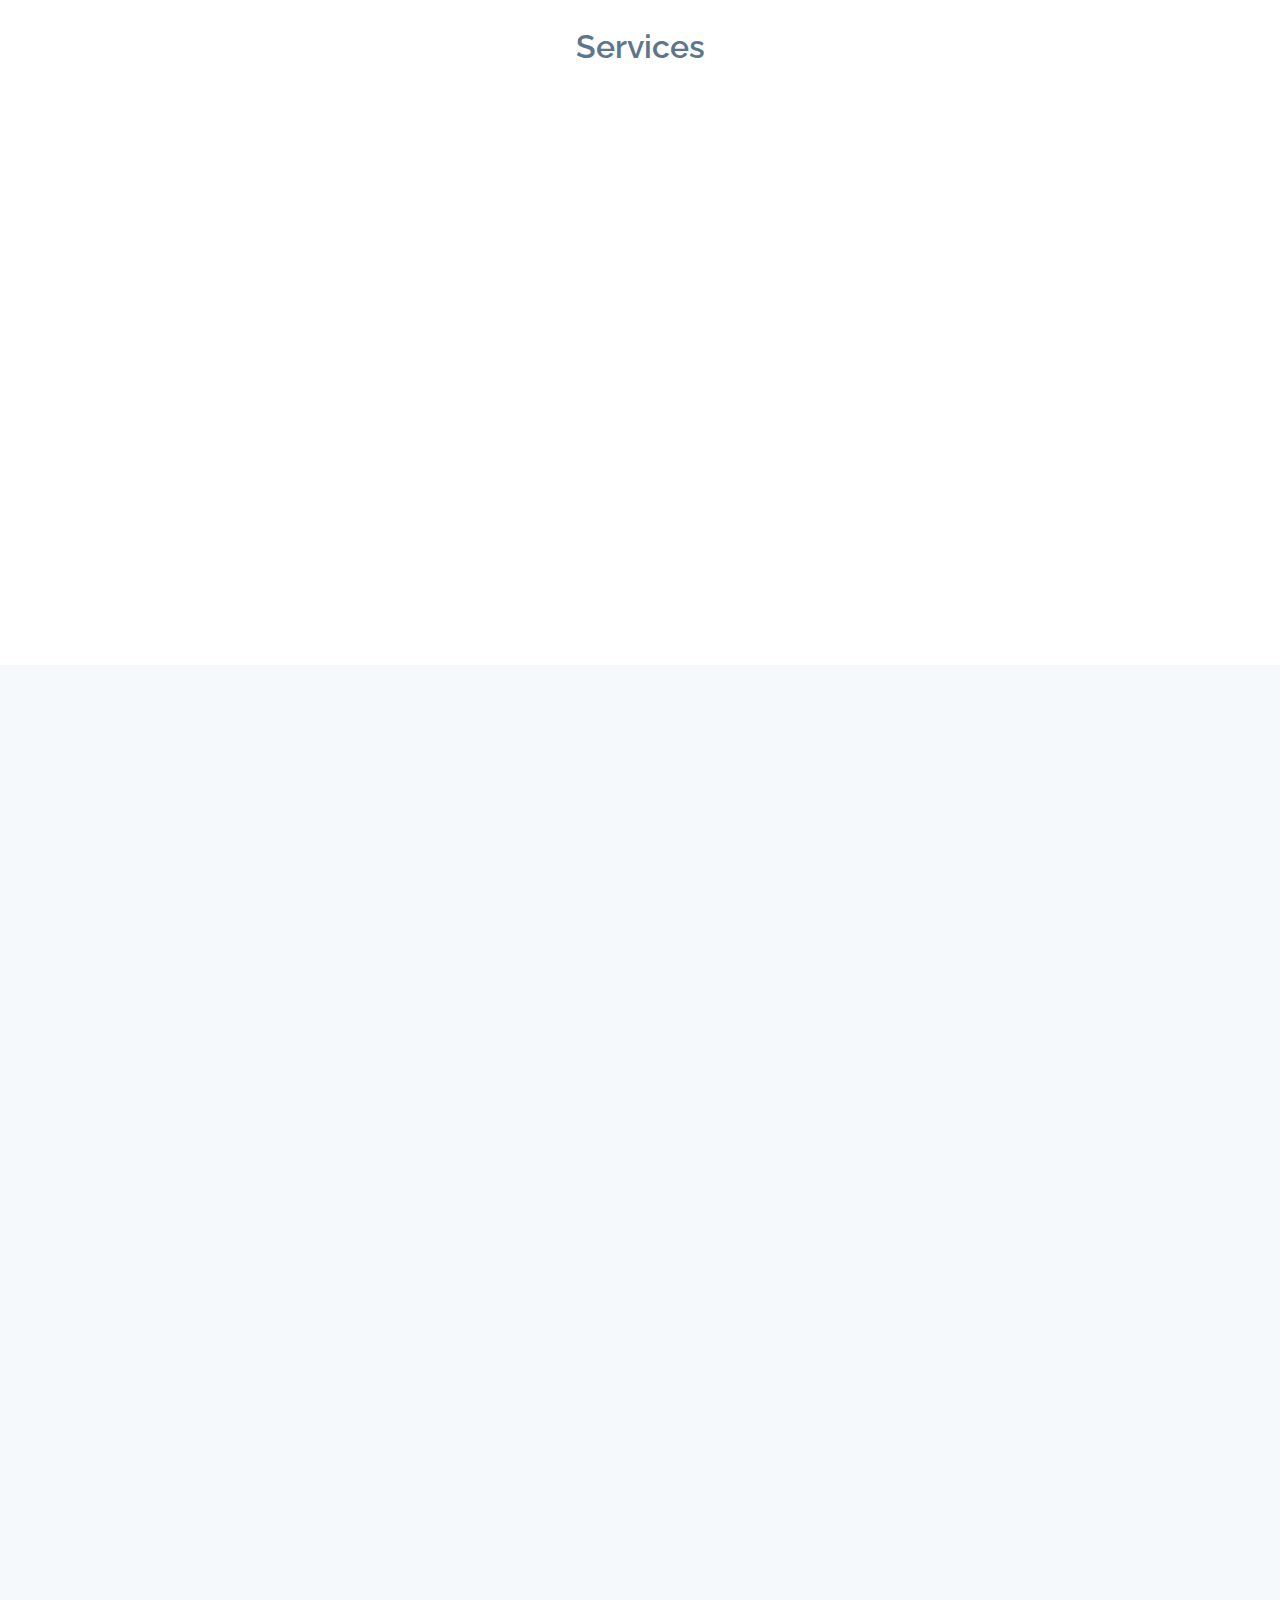
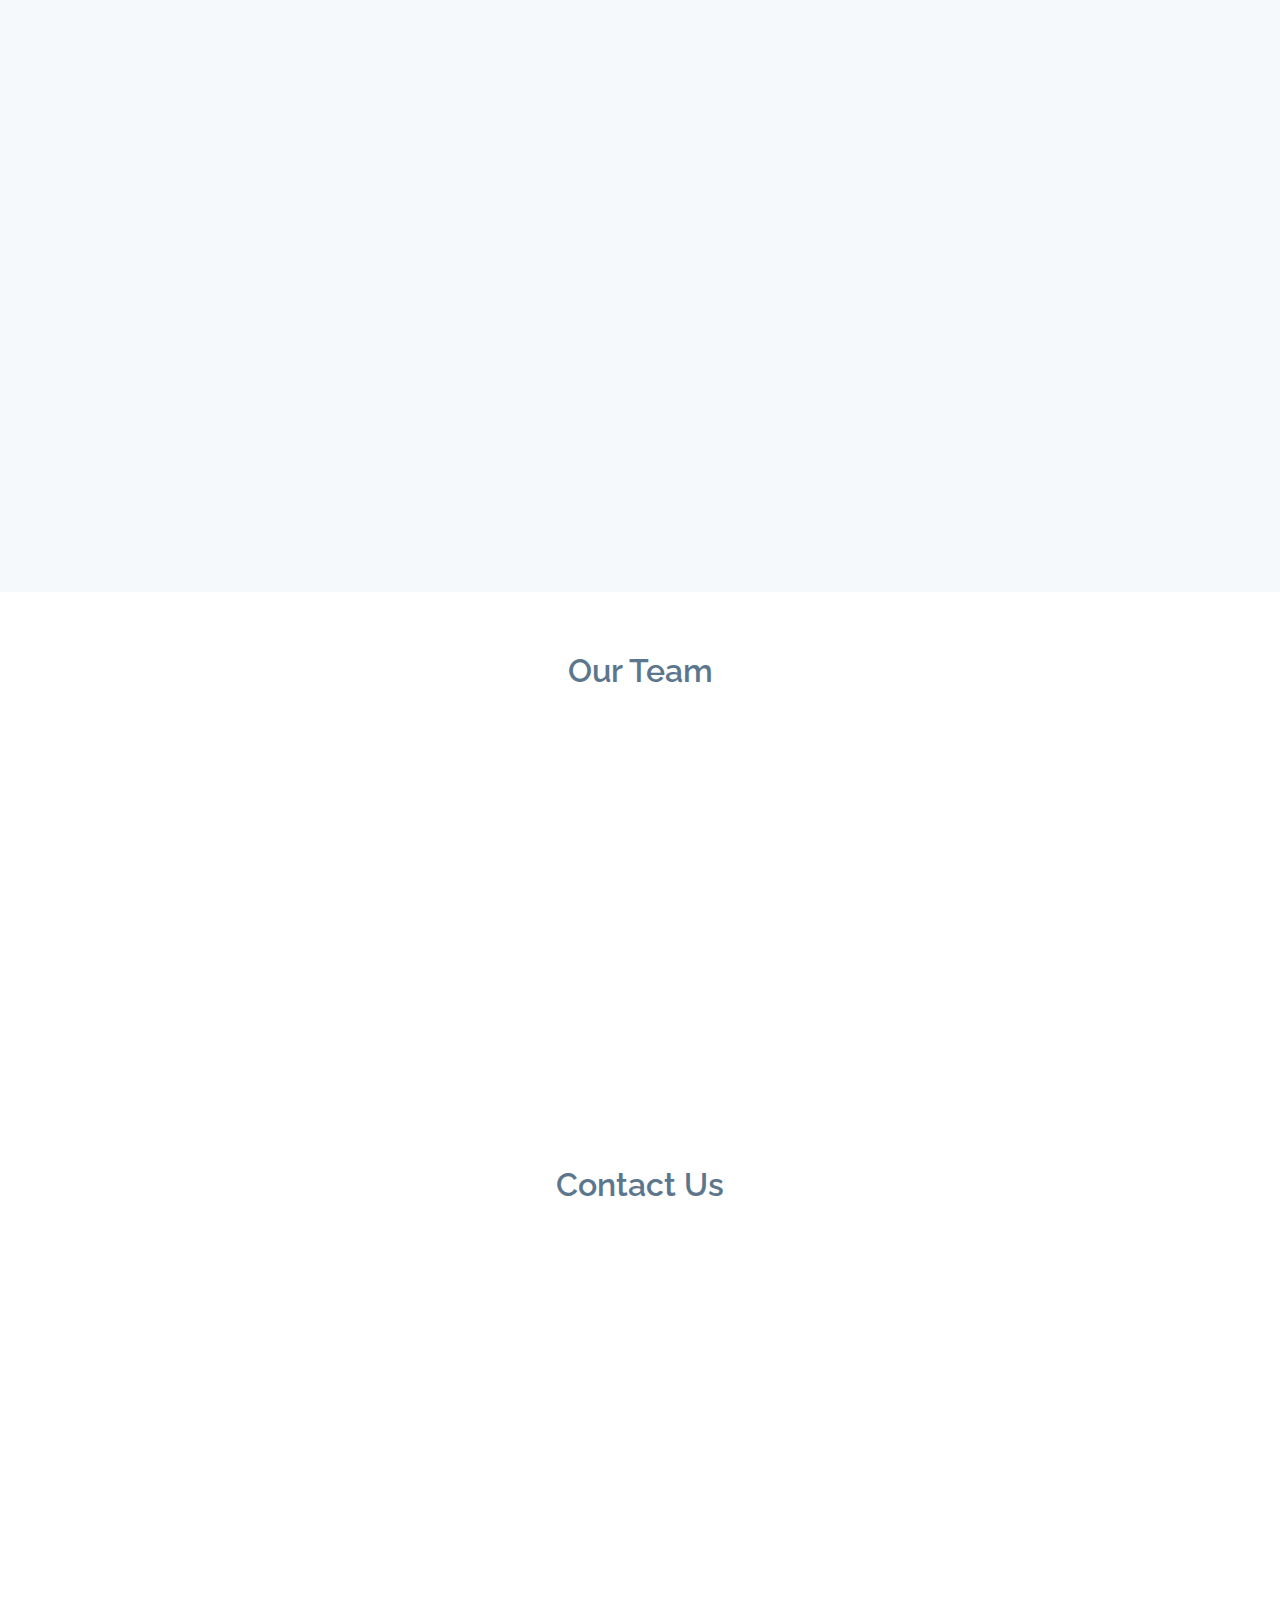
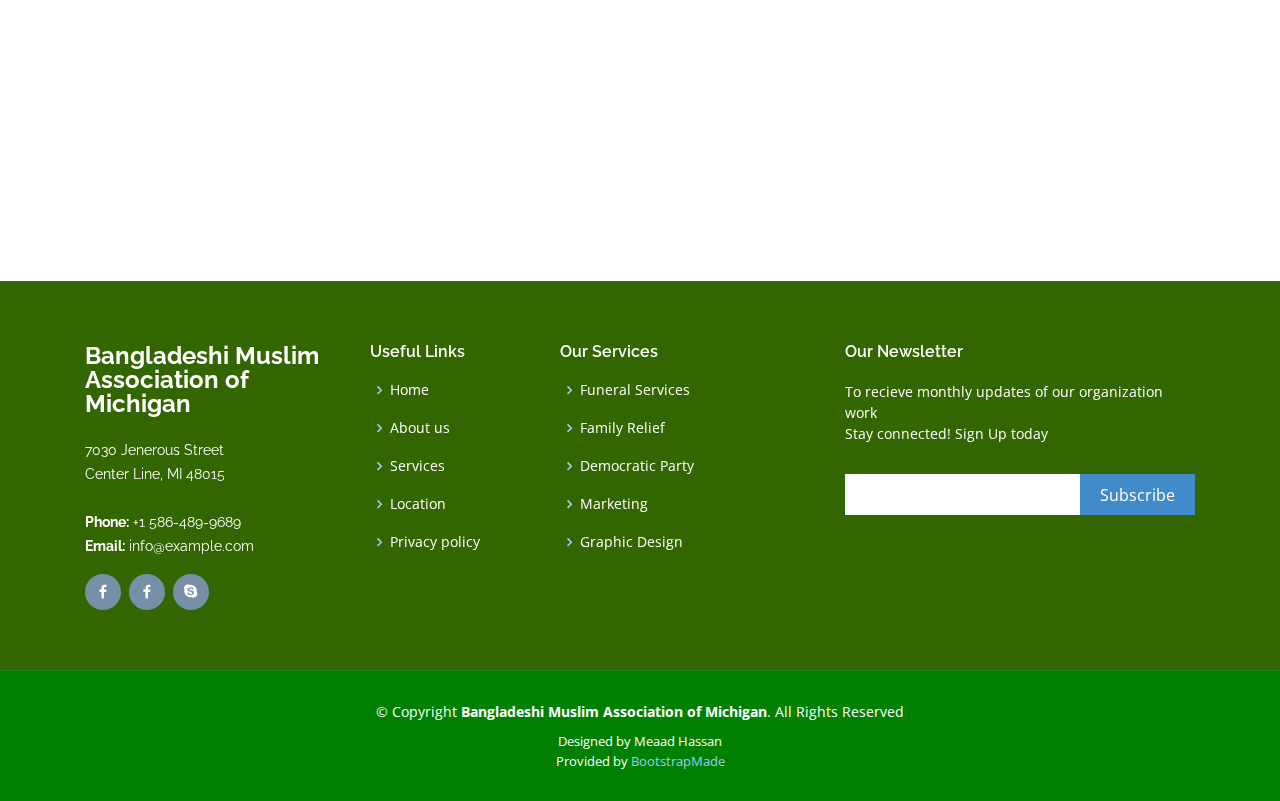
==== commit 8bc87a34: "LOGO Update" ====
--- a/index.html
+++ b/index.html
@@ -10,7 +10,7 @@
   <meta content="" name="keywords">
 
   <!-- Favicons -->
-  <link href="assets/img/Logo-BMAM.jpg" rel="icon">
+  <link href="assets/img/Logo-BMAM.png" rel="icon">
   <link href="assets/img/apple-touch-icon.png" rel="apple-touch-icon">
 
   <!-- Google Fonts -->
@@ -57,7 +57,7 @@
     <div class="container">
 
       <div class="logo float-left">
-        <a href="index.html"><img src="assets/img/Logo-BMAM.jpg" alt="" class="img-fluid"></a>
+        <a href="index.html"><img src="assets/img/BMAM LOGO.png" alt="" class="img-fluid"></a>
       </div>
 
       <nav class="nav-menu float-right d-none d-lg-block">
--- a/assets/css/style.css
+++ b/assets/css/style.css
@@ -348,14 +348,14 @@
 --------------------------------------------------------------*/
 #hero {
   width: 100%;
-  height: calc(100vh - 114px);
+  height: calc(100vh - 116px);
   padding: 0;
   overflow: hidden;
 }
 
 #hero .carousel-item {
   width: 100%;
-  height: calc(100vh - 114px);
+  height: calc(100vh - 116px);
   background-size: cover;
   background-position: top right;
   background-repeat: no-repeat;
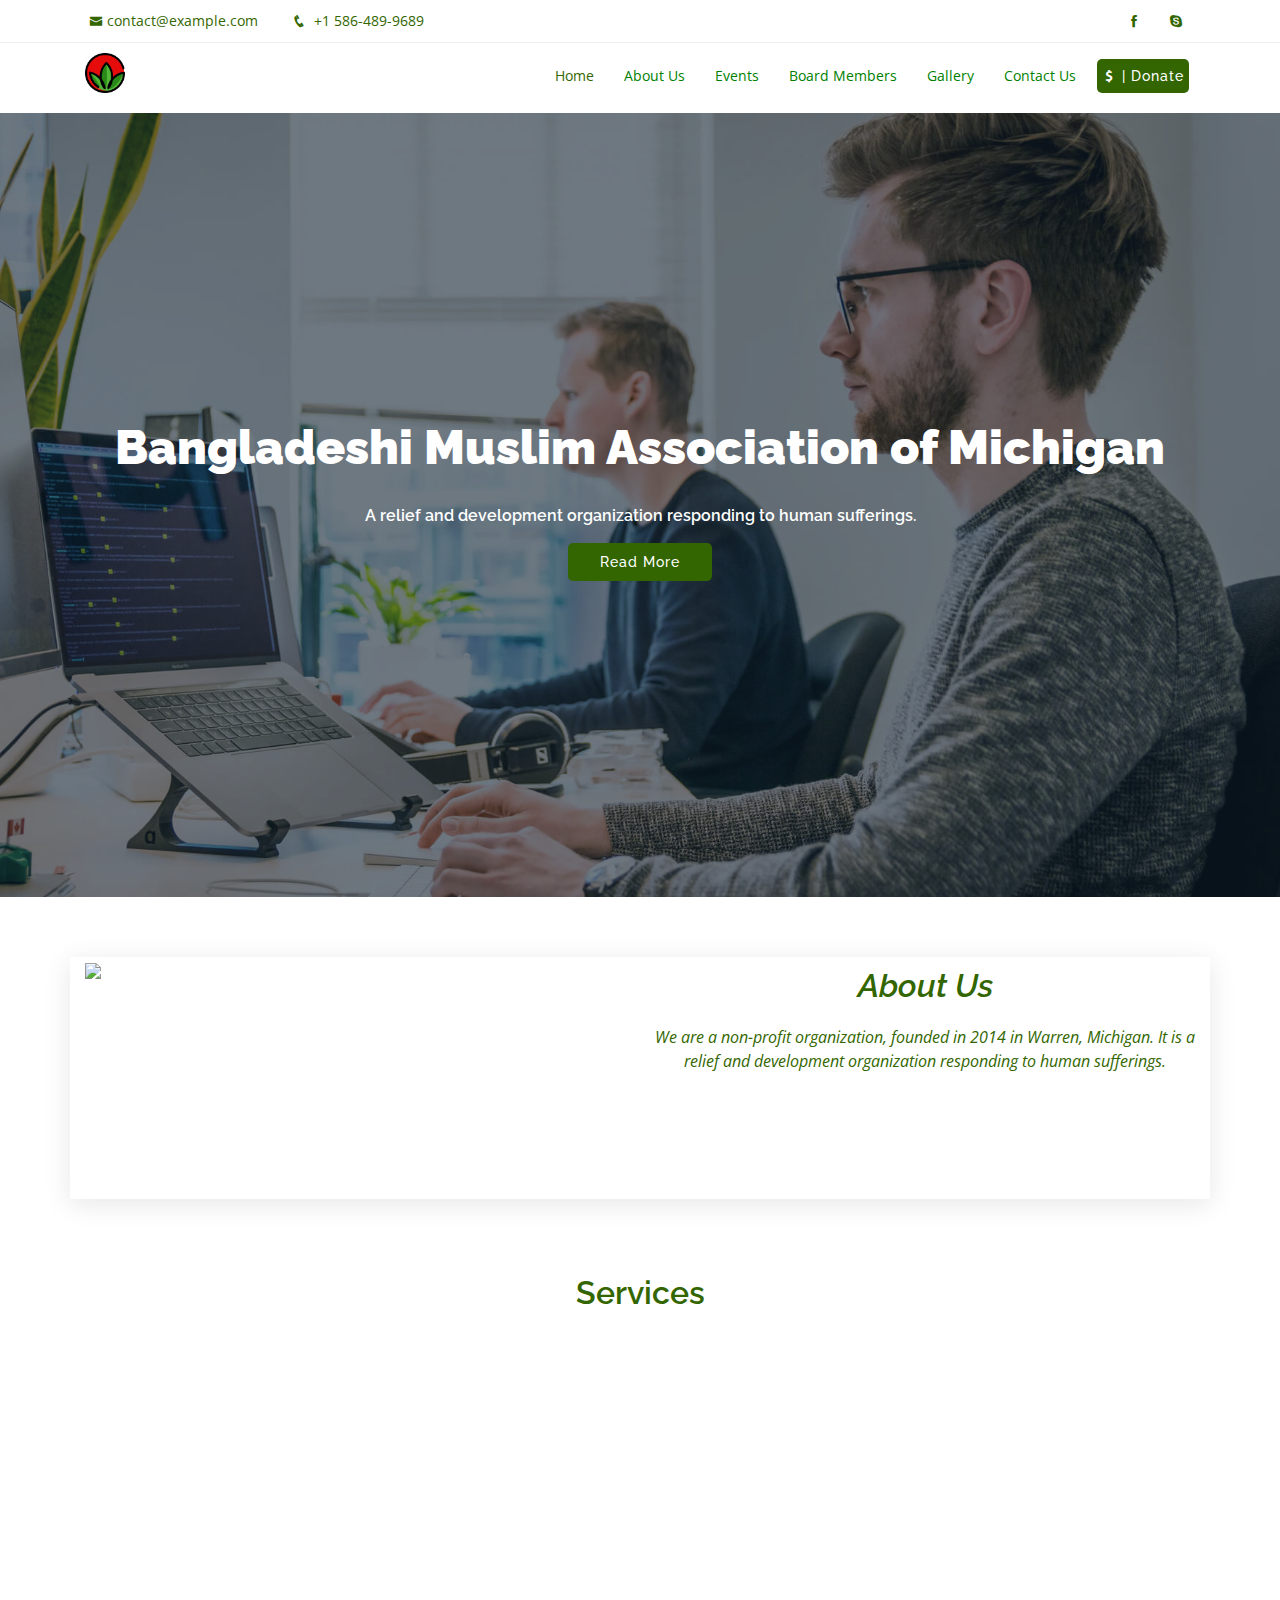
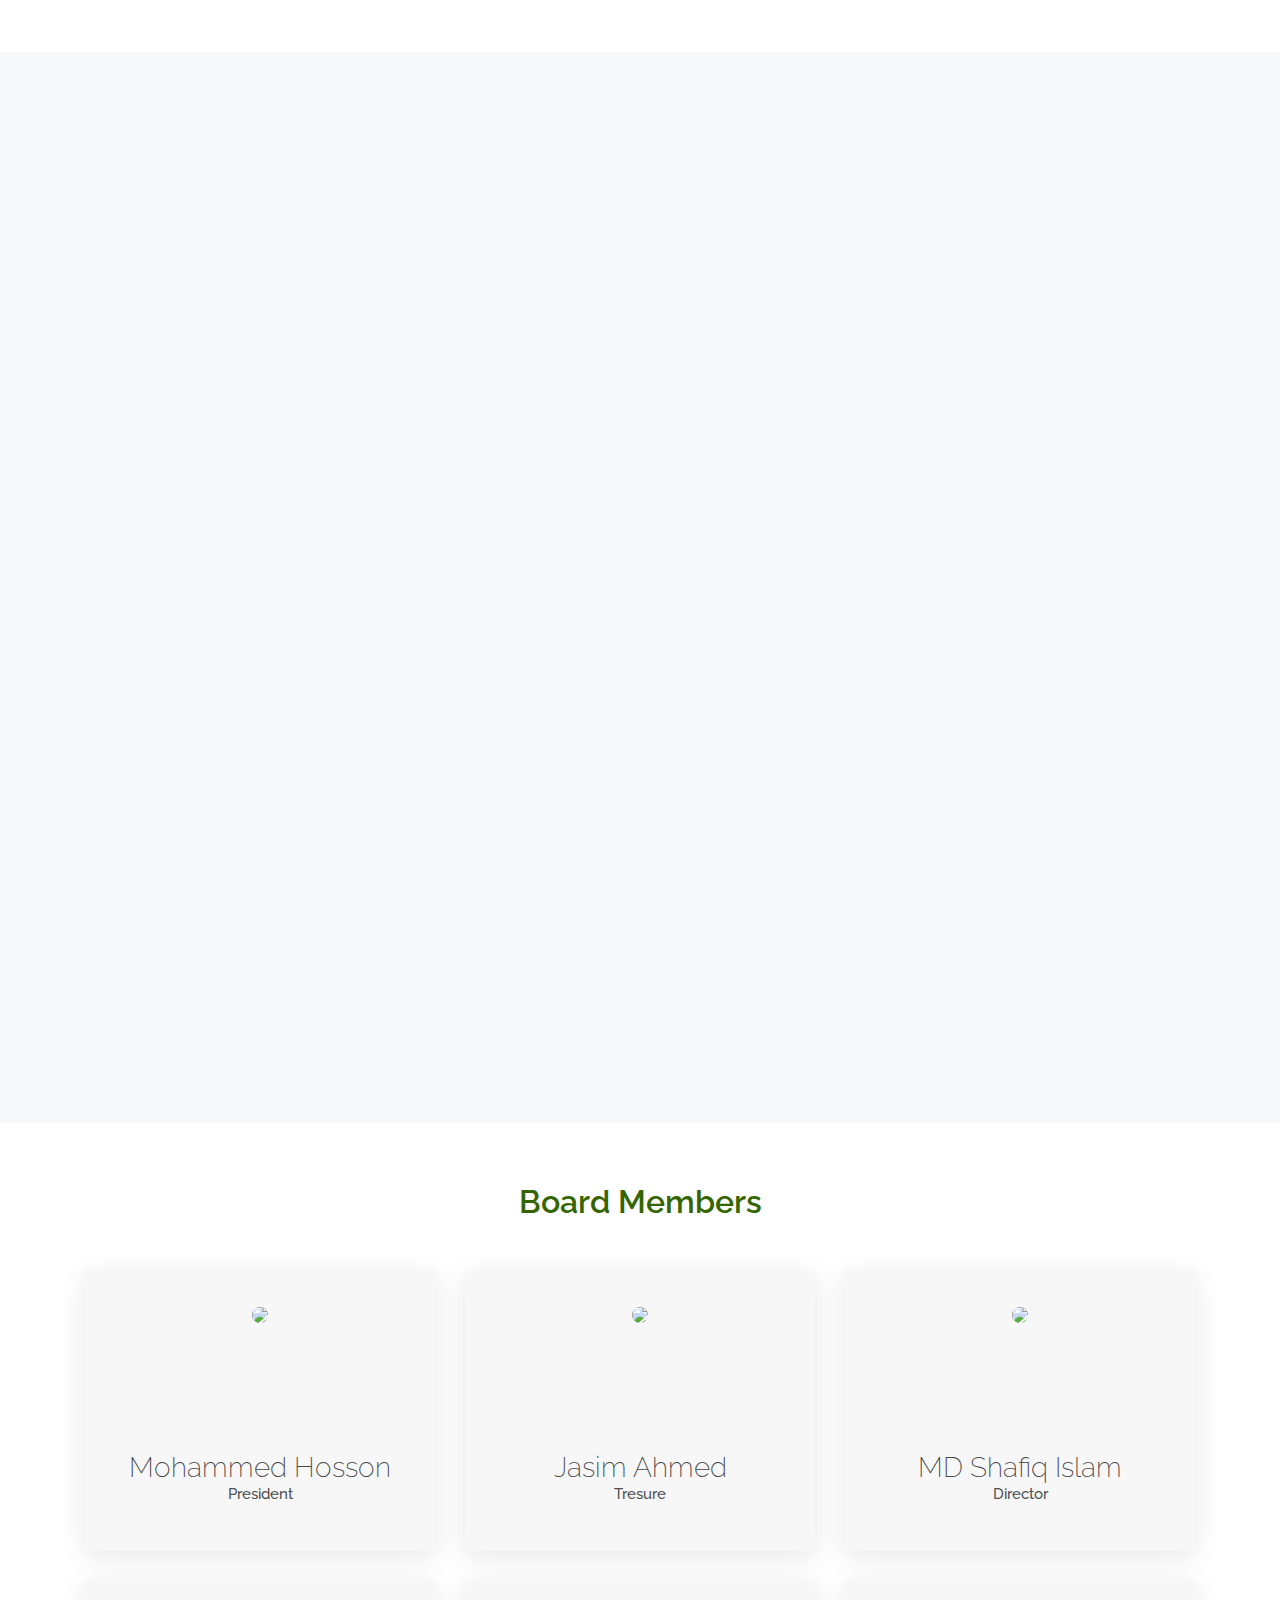
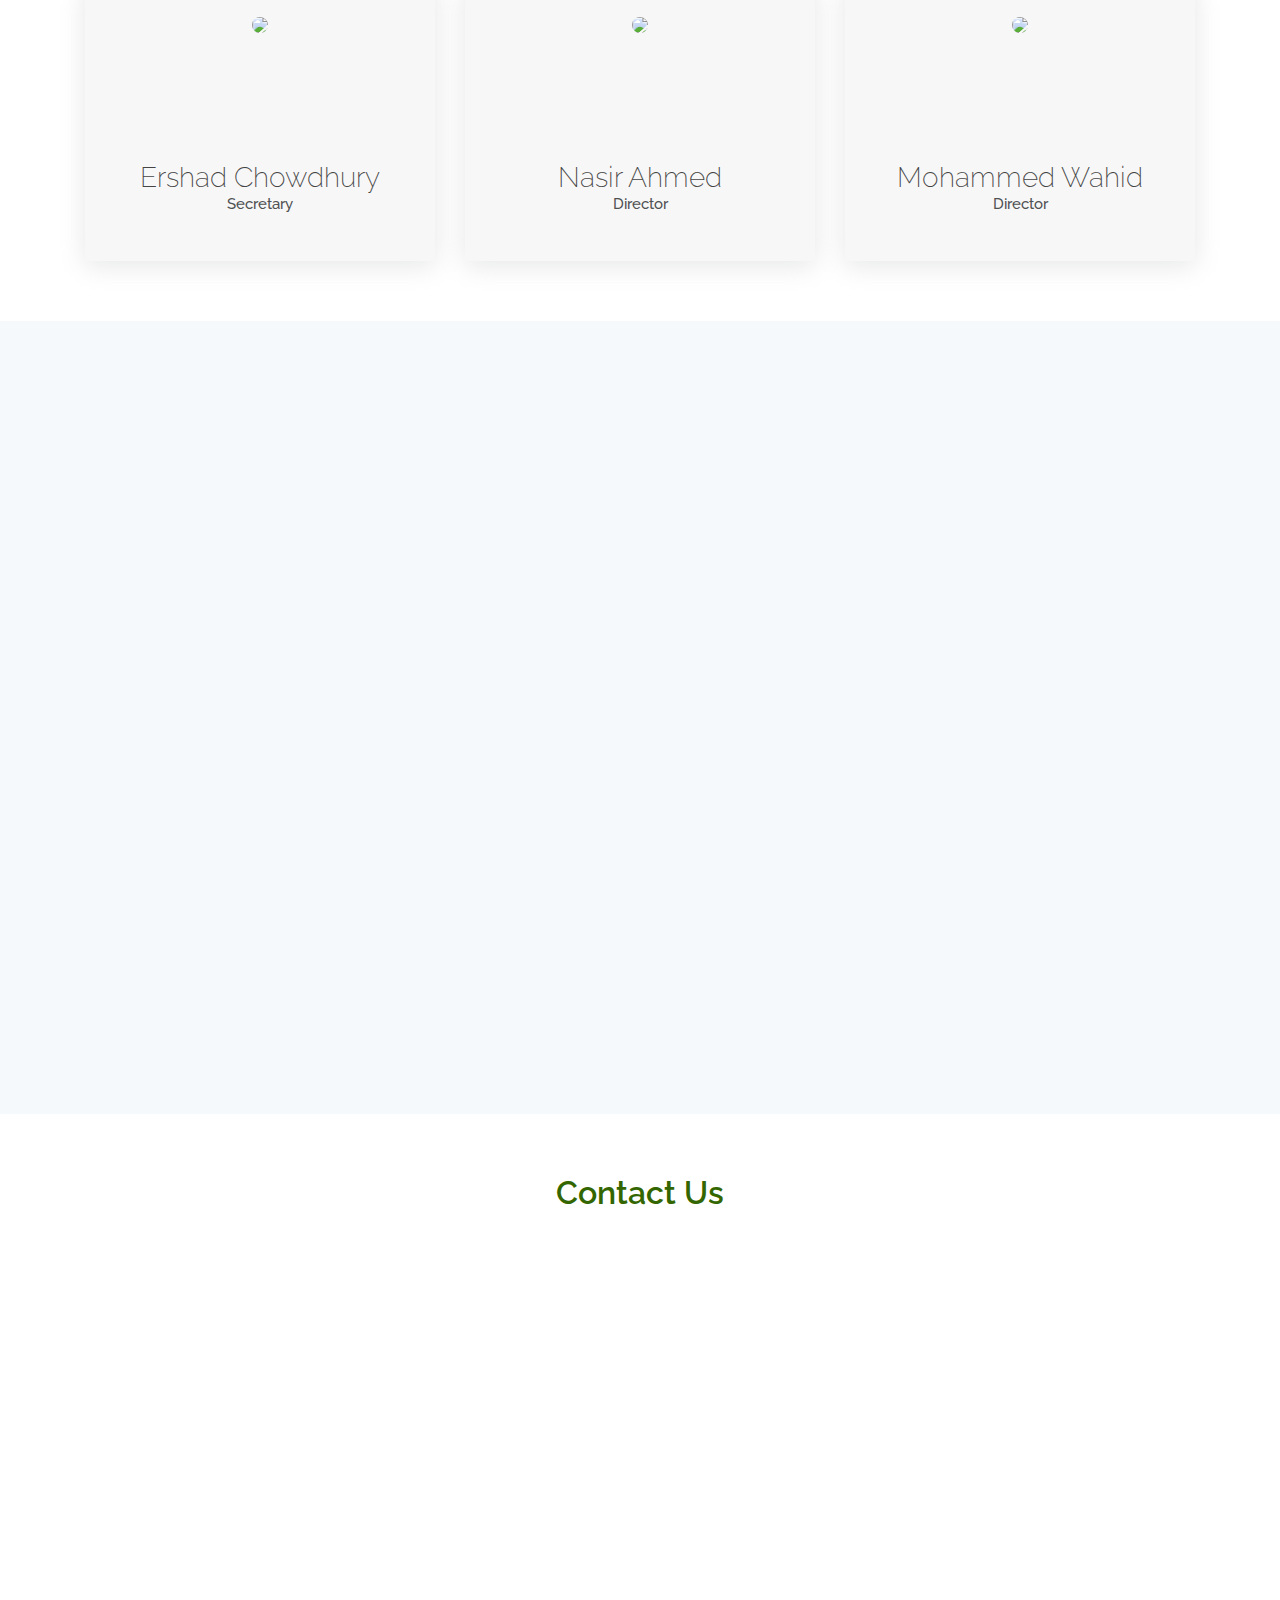
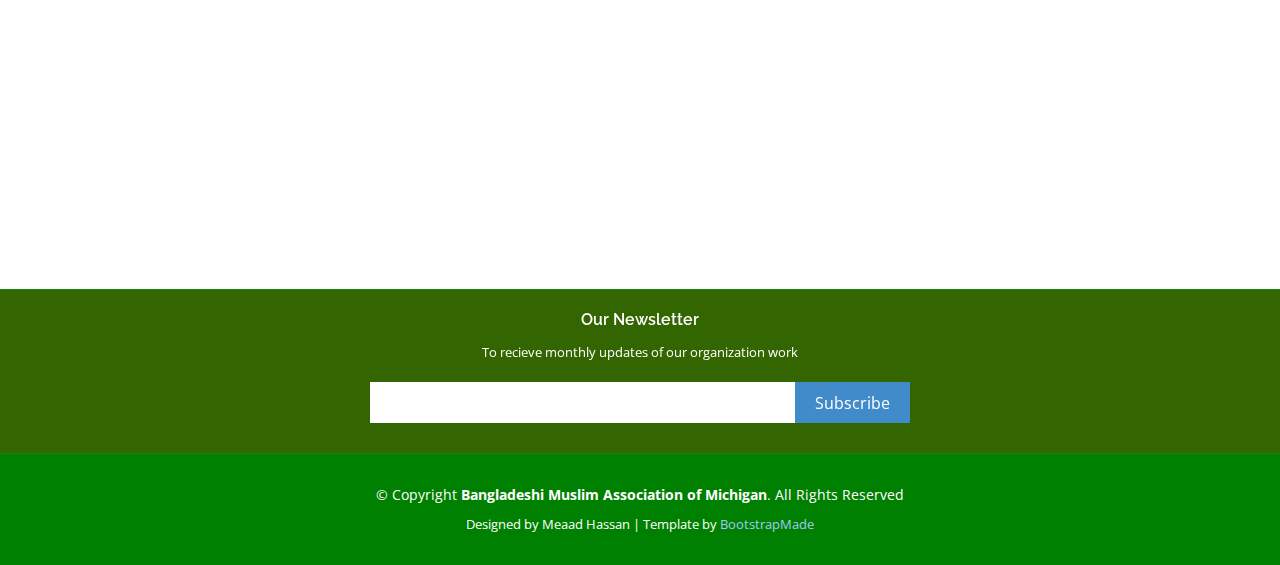
==== commit 1b542ea6: "Updated" ====
--- a/index.html
+++ b/index.html
@@ -59,15 +59,22 @@
       <div class="logo float-left">
         <a href="index.html"><img src="assets/img/BMAM LOGO.png" alt="" class="img-fluid"></a>
       </div>
-
+      <div class="mobile">
+          <div class="donate float-right">
+          <h1><a href="https://paypal.com" rel="noopener noreferrer" target="_blank" class="btn-get-started"><i class="icofont-dollar"></i>
+            | Donate</a></h1>
+        </div>
+      </div>
       <nav class="nav-menu float-right d-none d-lg-block">
         <ul>
           <li class="active"><a href="index.html">Home</a></li>
           <li><a href="#about">About Us</a></li>
-          <li><a href="#services">Services</a></li>
           <li><a href="#event">Events</a></li>
-          <li><a href="#team">Team</a></li>
+          <li><a href="#team">Board Members</a></li>
+          <li><a href="#services">Gallery</a></li>
           <li><a href="#contact">Contact Us</a></li>
+          <a href="https://paypal.com" rel="noopener noreferrer" target="_blank" class="btn-get-started"><i class="icofont-dollar"></i>
+            | Donate</a>
         </ul>
       </nav><!-- .nav-menu -->
 
@@ -79,53 +86,15 @@
     <div class="hero-container">
       <div id="heroCarousel" class="carousel slide carousel-fade" data-ride="carousel">
 
-        <ol class="carousel-indicators" id="hero-carousel-indicators"></ol>
-
-        <div class="carousel-inner" role="listbox">
-
-          <!-- Slide 1 -->
           <div class="carousel-item active" style="background-image: url('assets/img/slide/slide-1.jpg');">
             <div class="carousel-container">
               <div class="carousel-content container">
-                <h2 class="animate__animated animate__fadeInDown">Welcome to <span>Bangladeshi Muslim Association of Michigan </span></h2>
-                <p class="animate__animated animate__fadeInUp">A non-profit organization, founded in 2014 in Warren, Michigan.</p>
+                <h2 class="animate__animated animate__fadeInDown"><span>Bangladeshi Muslim Association of Michigan </span></h2>
+                <h6 class="animate__animated animate__fadeInUp">A relief and development organization responding to human sufferings.</h6>
                 <a href="#about" class="btn-get-started animate__animated animate__fadeInUp scrollto">Read More</a>
               </div>
             </div>
           </div>
-
-          <!-- Slide 2 -->
-          <div class="carousel-item" style="background-image: url('assets/img/slide/slide-2.jpg');">
-            <div class="carousel-container">
-              <div class="carousel-content container">
-                <h2 class="animate__animated animate__fadeInDown">Funeral Funding</h2>
-                <p class="animate__animated animate__fadeInUp">Ut velit est quam dolor ad a aliquid qui aliquid. Sequi ea ut et est quaerat sequi nihil ut aliquam. Occaecati alias dolorem mollitia ut. Similique ea voluptatem. Esse doloremque accusamus repellendus deleniti vel. Minus et tempore modi architecto.</p>
-                <a href="#about" class="btn-get-started animate__animated animate__fadeInUp scrollto">Read More</a>
-              </div>
-            </div>
-          </div>
-
-          <!-- Slide 3 -->
-          <div class="carousel-item" style="background-image: url('assets/img/slide/slide-3.jpg');">
-            <div class="carousel-container">
-              <div class="carousel-content container">
-                <h2 class="animate__animated animate__fadeInDown">Family Relief</h2>
-                <p class="animate__animated animate__fadeInUp">Ut velit est quam dolor ad a aliquid qui aliquid. Sequi ea ut et est quaerat sequi nihil ut aliquam. Occaecati alias dolorem mollitia ut. Similique ea voluptatem. Esse doloremque accusamus repellendus deleniti vel. Minus et tempore modi architecto.</p>
-                <a href="#about" class="btn-get-started animate__animated animate__fadeInUp scrollto">Read More</a>
-              </div>
-            </div>
-          </div>
-
-        </div>
-
-        <a class="carousel-control-prev" href="#heroCarousel" role="button" data-slide="prev">
-          <span class="carousel-control-prev-icon icofont-rounded-left" aria-hidden="true"></span>
-          <span class="sr-only">Previous</span>
-        </a>
-        <a class="carousel-control-next" href="#heroCarousel" role="button" data-slide="next">
-          <span class="carousel-control-next-icon icofont-rounded-right" aria-hidden="true"></span>
-          <span class="sr-only">Next</span>
-        </a>
 
       </div>
     </div>
@@ -136,11 +105,12 @@
     <!-- ======= About Us Section ======= -->
     <section id="about" class="about">
       <div class="container">
-
-        <div class="row no-gutters">
-          <div class="col-lg-6 video-box">
-            <img src="assets/img/about.jpg" class="img-fluid" alt="">
-            <a href="https://www.youtube.com/watch?v=jDDaplaOz7Q" class="venobox play-btn mb-4" data-vbtype="video" data-autoplay="true"></a>
+        <div class="row">
+
+          <div class="col-lg-6">
+            <div class="image">
+            <img src="assets/img/about-pic.jpg"  class="img-fluid" />
+            </div>
           </div>
 
           <div class="col-lg-6 d-flex flex-column justify-content-center about-content">
@@ -152,21 +122,17 @@
 
             <div class="icon-box" data-aos="fade-up" data-aos-delay="100">
               <div class="icon"><i class="bx bx-fingerprint"></i></div>
-              <h4 class="title"><a href="">Funeral Funding</a></h4>
+              <h4 class="title">Our Misson</h4>
               <p class="description">Voluptatum deleniti atque corrupti quos dolores et quas molestias excepturi sint occaecati cupiditate non provident</p>
             </div>
 
-            <div class="icon-box" data-aos="fade-up" data-aos-delay="100">
-              <div class="icon"><i class="bx bx-gift"></i></div>
-              <h4 class="title"><a href="">Family Relief</a></h4>
-              <p class="description">At vero eos et accusamus et iusto odio dignissimos ducimus qui blanditiis praesentium voluptatum deleniti atque</p>
-            </div>
-
-          </div>
+          </div>
+        </div>
         </div>
 
       </div>
     </section><!-- End About Us Section -->
+
     <!-- ======= Services Section ======= -->
     <section id="services" class="services">
       <div class="container">
@@ -178,12 +144,12 @@
         <div class="row">
           <div class="col-lg-4 col-md-6 icon-box" data-aos="fade-up">
             <div class="icon"><i class="icofont-computer"></i></div>
-            <h4 class="title"><a href="">Lorem Ipsum</a></h4>
+            <h4 class="title"><a href="">Funeral Funding</a></h4>
             <p class="description">Voluptatum deleniti atque corrupti quos dolores et quas molestias excepturi sint occaecati cupiditate non provident</p>
           </div>
           <div class="col-lg-4 col-md-6 icon-box" data-aos="fade-up" data-aos-delay="100">
             <div class="icon"><i class="icofont-chart-bar-graph"></i></div>
-            <h4 class="title"><a href="">Dolor Sitema</a></h4>
+            <h4 class="title"><a href="">Family Relief</a></h4>
             <p class="description">Minim veniam, quis nostrud exercitation ullamco laboris nisi ut aliquip ex ea commodo consequat tarad limino ata</p>
           </div>
           <div class="col-lg-4 col-md-6 icon-box" data-aos="fade-up" data-aos-delay="200">
@@ -191,24 +157,7 @@
             <h4 class="title"><a href="">Sed ut perspiciatis</a></h4>
             <p class="description">Duis aute irure dolor in reprehenderit in voluptate velit esse cillum dolore eu fugiat nulla pariatur</p>
           </div>
-          <div class="col-lg-4 col-md-6 icon-box" data-aos="fade-up" data-aos-delay="300">
-            <div class="icon"><i class="icofont-image"></i></div>
-            <h4 class="title"><a href="">Magni Dolores</a></h4>
-            <p class="description">Excepteur sint occaecat cupidatat non proident, sunt in culpa qui officia deserunt mollit anim id est laborum</p>
-          </div>
-          <div class="col-lg-4 col-md-6 icon-box" data-aos="fade-up" data-aos-delay="400">
-            <div class="icon"><i class="icofont-settings"></i></div>
-            <h4 class="title"><a href="">Nemo Enim</a></h4>
-            <p class="description">At vero eos et accusamus et iusto odio dignissimos ducimus qui blanditiis praesentium voluptatum deleniti atque</p>
-          </div>
-          <div class="col-lg-4 col-md-6 icon-box" data-aos="fade-up" data-aos-delay="500">
-            <div class="icon"><i class="icofont-tasks-alt"></i></div>
-            <h4 class="title"><a href="">Eiusmod Tempor</a></h4>
-            <p class="description">Et harum quidem rerum facilis est et expedita distinctio. Nam libero tempore, cum soluta nobis est eligendi</p>
-          </div>
-        </div>
-
-      </div>
+        </div>
     </section><!-- End Services Section -->
 
     <!-- ======= Our Event Section ======= -->
@@ -223,179 +172,71 @@
           <div class="col-lg-12">
             <ul id="event-flters">
               <li data-filter="*" class="filter-active">All</li>
-              <li data-filter=".filter-app">Upcoming</li>
-              <li data-filter=".filter-card">Past</li>
-              <li data-filter=".filter-web">Funeral</li>
+              <li data-filter=".filter-Upcoming">Upcoming</li>
+              <li data-filter=".filter-Past">Past</li>
             </ul>
           </div>
         </div>
-      <div class="row">
-        <div class="col-lg-3 d-flex align-items-stretch" data-aos="fade-up" data-aos-delay="200">
-          <div class="info-box ">
-            <div class="icon">
-              <a href="#"><i class="bx bx-phone-call"></i></a>
-            </div>
-            <div class="pic"><img src="assets/img/team/team-4.jpg" class="img-fluid" alt=""></div>
-            <br>
-            <div class="info-box-detail ">
-              <div class="row">
-                <div class="col-md-6">
-                  <h6 ><i class="bx bx-phone-call"></i>June 06</h6>  
-                </div>
-                <div class="col-md-6">
-                  <h6 ><i class="bx bx-phone-call"></i>June 06</h6>
-                </div>
-              </div>
-            <h6><b>Event Detail</b></h6>
-            <p>Et harum quidem rerum facilis est et expedita distinctio. Nam libero tempore, cum soluta nobis est eligendi</p>
-            </div>  
-          </div>
-        </div>
-        <div class="col-lg-3 d-flex align-items-stretch" data-aos="fade-up" data-aos-delay="200">
-          <div class="info-box ">
-            <div class="icon">
-              <a href="#"><i class="bx bx-phone-call"></i></a>
-            </div>
-            <div class="pic"><img src="assets/img/team/team-4.jpg" class="img-fluid" alt=""></div>
-            <br>
-            <div class="info-box-detail ">
-              <div class="row">
-                <div class="col-md-6">
-                  <h6 ><i class="bx bx-phone-call"></i>June 06</h6>  
-                </div>
-                <div class="col-md-6">
-                  <h6 ><i class="bx bx-phone-call"></i>June 06</h6>
-                </div>
-              </div>
-            <h6><b>Event Detail</b></h6>
-            <p>Et harum quidem rerum facilis est et expedita distinctio. Nam libero tempore, cum soluta nobis est eligendi</p>
-            </div>  
-          </div>
-        </div>
-        <div class="col-lg-3 d-flex align-items-stretch" data-aos="fade-up" data-aos-delay="200">
-          <div class="info-box ">
-            <div class="icon">
-              <a href="#"><i class="bx bx-phone-call"></i></a>
-            </div>
-            <div class="pic"><img src="assets/img/team/team-4.jpg" class="img-fluid" alt=""></div>
-            <br>
-            <div class="info-box-detail ">
-              <div class="row">
-                <div class="col-md-6">
-                  <h6 ><i class="bx bx-phone-call"></i>June 06</h6>  
-                </div>
-                <div class="col-md-6">
-                  <h6 ><i class="bx bx-phone-call"></i>June 06</h6>
-                </div>
-              </div>
-            <h6><b>Event Detail</b></h6>
-            <p>Et harum quidem rerum facilis est et expedita distinctio. Nam libero tempore, cum soluta nobis est eligendi</p>
-            </div>  
-          </div>
-        </div>
-        <div class="col-lg-3 d-flex align-items-stretch" data-aos="fade-up" data-aos-delay="200">
-          <div class="info-box ">
-            <div class="icon">
-              <a href="#"><i class="bx bx-phone-call"></i></a>
-            </div>
-            <div class="pic"><img src="assets/img/team/team-4.jpg" class="img-fluid" alt=""></div>
-            <br>
-            <div class="info-box-detail ">
-              <div class="row">
-                <div class="col-md-6">
-                  <h6 ><i class="bx bx-phone-call"></i>June 06</h6>  
-                </div>
-                <div class="col-md-6">
-                  <h6 ><i class="bx bx-phone-call"></i>June 06</h6>
-                </div>
-              </div>
-            <h6><b>Event Detail</b></h6>
-            <p>Et harum quidem rerum facilis est et expedita distinctio. Nam libero tempore, cum soluta nobis est eligendi</p>
-            </div>  
-          </div>
-        </div>
-        <div class="col-lg-3 d-flex align-items-stretch" data-aos="fade-up" data-aos-delay="200">
-          <div class="info-box ">
-            <div class="icon">
-              <a href="#"><i class="bx bx-phone-call"></i></a>
-            </div>
-            <div class="pic"><img src="assets/img/team/team-4.jpg" class="img-fluid" alt=""></div>
-            <br>
-            <div class="info-box-detail ">
-              <div class="row">
-                <div class="col-md-6">
-                  <h6 ><i class="bx bx-phone-call"></i>June 06</h6>  
-                </div>
-                <div class="col-md-6">
-                  <h6 ><i class="bx bx-phone-call"></i>June 06</h6>
-                </div>
-              </div>
-            <h6><b>Event Detail</b></h6>
-            <p>Et harum quidem rerum facilis est et expedita distinctio. Nam libero tempore, cum soluta nobis est eligendi</p>
-            </div>  
-          </div>
-        </div>
-        <div class="col-lg-3 d-flex align-items-stretch" data-aos="fade-up" data-aos-delay="200">
-          <div class="info-box ">
-            <div class="icon">
-              <a href="#"><i class="bx bx-phone-call"></i></a>
-            </div>
-            <div class="pic"><img src="assets/img/team/team-4.jpg" class="img-fluid" alt=""></div>
-            <br>
-            <div class="info-box-detail ">
-              <div class="row">
-                <div class="col-md-6">
-                  <h6 ><i class="bx bx-phone-call"></i>June 06</h6>  
-                </div>
-                <div class="col-md-6">
-                  <h6 ><i class="bx bx-phone-call"></i>June 06</h6>
-                </div>
-              </div>
-            <h6><b>Event Detail</b></h6>
-            <p>Et harum quidem rerum facilis est et expedita distinctio. Nam libero tempore, cum soluta nobis est eligendi</p>
-            </div>  
-          </div>
-        </div>
-        <div class="col-lg-3 d-flex align-items-stretch" data-aos="fade-up" data-aos-delay="200">
-          <div class="info-box ">
-            <div class="icon">
-              <a href="#"><i class="bx bx-phone-call"></i></a>
-            </div>
-            <div class="pic"><img src="assets/img/team/team-4.jpg" class="img-fluid" alt=""></div>
-            <br>
-            <div class="info-box-detail ">
-              <div class="row">
-                <div class="col-md-6">
-                  <h6 ><i class="bx bx-phone-call"></i>June 06</h6>  
-                </div>
-                <div class="col-md-6">
-                  <h6 ><i class="bx bx-phone-call"></i>June 06</h6>
-                </div>
-              </div>
-            <h6><b>Event Detail</b></h6>
-            <p>Et harum quidem rerum facilis est et expedita distinctio. Nam libero tempore, cum soluta nobis est eligendi</p>
-            </div>  
-          </div>
-        </div>
-        <div class="col-lg-3 d-flex align-items-stretch" data-aos="fade-up" data-aos-delay="200">
-          <div class="info-box ">
-            <div class="icon">
-              <a href="#"><i class="bx bx-phone-call"></i></a>
-            </div>
-            <div class="pic"><img src="assets/img/team/team-4.jpg" class="img-fluid" alt=""></div>
-            <br>
-            <div class="info-box-detail ">
-              <div class="row">
-                <div class="col-md-6">
-                  <h6 ><i class="bx bx-phone-call"></i>June 06</h6>  
-                </div>
-                <div class="col-md-6">
-                  <h6 ><i class="bx bx-phone-call"></i>June 06</h6>
-                </div>
-              </div>
-            <h6><b>Event Detail</b></h6>
-            <p>Et harum quidem rerum facilis est et expedita distinctio. Nam libero tempore, cum soluta nobis est eligendi</p>
-            </div>  
+      <div class="row event-container">
+
+        <div class="col-lg-4 col-md-6 event-item filter-Upcoming">
+          <div class="card">
+            <img src="assets/img/Event-background.png"  class="img-fluid" />
+            <div class="card-text">
+            <h2>Board Meeting</h2>
+            <h3>August 4, 2020</h3> 
+            <p>Voluptatum deleniti atque corrupti quos dolores et quas molestias excepturi sint occaecati cupiditate non provident</p>
+            </div>
+          </div>
+        </div>
+        <div class="col-lg-4 col-md-6 event-item filter-Upcoming">
+          <div class="card">
+            <img src="assets/img/Event-background2.png"  class="img-fluid" />
+            <div class="card-text">
+            <h2>Monthly Dinner</h2>
+            <h3>July 19, 2020</h3> 
+            <p>Voluptatum deleniti atque corrupti quos dolores et quas molestias excepturi sint occaecati cupiditate non provident</p>
+            </div>
+          </div>
+        </div>
+        <div class="col-lg-4 col-md-6 event-item filter-Past">
+          <div class="card">
+            <img src="assets/img/Event-background.png"  class="img-fluid" />
+            <div class="card-text">
+            <h2>Board Meeting</h2>
+            <h3>July 4, 2020</h3> 
+            <p>Voluptatum deleniti atque corrupti quos dolores et quas molestias excepturi sint occaecati cupiditate non provident</p>
+            </div>
+          </div>
+        </div>
+        <div class="col-lg-4 col-md-6 event-item filter-Past">
+          <div class="card">
+            <img src="assets/img/Event-background2.png"  class="img-fluid" />
+            <div class="card-text">
+            <h2>Monthly Dinner</h2>
+            <h3>June 19, 2020</h3> 
+            <p>Voluptatum deleniti atque corrupti quos dolores et quas molestias excepturi sint occaecati cupiditate non provident</p>
+            </div>
+          </div>
+        </div>
+        <div class="col-lg-4 col-md-6 event-item filter-Past">
+          <div class="card">
+            <img src="assets/img/Event-background2.png"  class="img-fluid" />
+            <div class="card-text">
+            <h2>Monthly Dinner</h2>
+            <h3>May 19, 2020</h3> 
+            <p>Voluptatum deleniti atque corrupti quos dolores et quas molestias excepturi sint occaecati cupiditate non provident</p>
+            </div>
+          </div>
+        </div>
+        <div class="col-lg-4 col-md-6 event-item filter-Past">
+          <div class="card">
+            <img src="assets/img/Event-background.png"  class="img-fluid" />
+            <div class="card-text">
+            <h2>Board Meeting</h2>
+            <h3>May 4, 2020</h3> 
+            <p>Voluptatum deleniti atque corrupti quos dolores et quas molestias excepturi sint occaecati cupiditate non provident</p>
+            </div>
           </div>
         </div>
       </div>
@@ -407,66 +248,96 @@
       <div class="container">
 
         <div class="section-title">
-          <h2>Our Team</h2>
+          <h2>Board Members</h2>
         </div>
 
         <div class="row">
 
-          <div class="col-xl-3 col-lg-4 col-md-6" data-aos="fade-up">
-            <div class="member">
-              <div class="pic"><img src="assets/img/team/team-1.jpg" class="img-fluid" alt=""></div>
-              <div class="member-info">
-                <h4>Mohammed Hosson</h4>
-                <span>President</span>
-                <div class="social">
-                  <a href=""><i class="icofont-twitter"></i></a>
-                  <a href=""><i class="icofont-facebook"></i></a>
-                  <a href=""><i class="icofont-instagram"></i></a>
-                  <a href=""><i class="icofont-linkedin"></i></a>
-                </div>
-              </div>
-            </div>
-          </div>
-
-          <div class="col-xl-3 col-lg-4 col-md-6" data-aos="fade-up" data-aos-delay="100">
-            <div class="member">
-              <div class="pic"><img src="assets/img/team/team-2.jpg" class="img-fluid" alt=""></div>
-              <div class="member-info">
-                <h4>Jasim Ahmed</h4>
-                <span>Tressure</span>
-                <div class="social">
-                  <a href=""><i class="icofont-twitter"></i></a>
-                  <a href=""><i class="icofont-facebook"></i></a>
-                  <a href=""><i class="icofont-instagram"></i></a>
-                  <a href=""><i class="icofont-linkedin"></i></a>
-                </div>
-              </div>
-            </div>
-          </div>
-
-          <div class="col-xl-3 col-lg-4 col-md-6" data-aos="fade-up" data-aos-delay="200">
-            <div class="member">
-              <div class="pic"><img src="assets/img/team/team-3.jpg" class="img-fluid" alt=""></div>
-              <div class="member-info">
-                <h4>Ershad Chowdury</h4>
-                <span>Secretary</span>
-                <div class="social">
-                  <a href=""><i class="icofont-facebook"></i></a>
-                </div>
-              </div>
-            </div>
-          </div>
-
-          <div class="col-xl-3 col-lg-4 col-md-6" data-aos="fade-up" data-aos-delay="300">
-            <div class="member">
-              <div class="pic"><img src="assets/img/team/team-4.jpg" class="img-fluid" alt=""></div>
-              <div class="member-info">
-                <h4>MD Shafiqul Islam</h4>
-                <span>Director</span>
-                <div class="social">
-                  <a href=""><i class="icofont-facebook"></i></a>
-                </div>
-              </div>
+          <div class="col-12 col-sm-6 col-md-4 col-lg-4">
+            <div class="our-team">
+              <div class="picture">
+                <img class="img-fluid" src="https://picsum.photos/130/130?image=1027">
+              </div>
+              <div class="team-content">
+                <h3 class="name">Mohammed Hosson</h3>
+                <h4 class="title">President</h4>
+              </div>
+              <ul class="social">
+                <li><a href="https://facebook.com/" aria-hidden="true"><i class="icofont-facebook"></i></a></li>
+              </ul>
+            </div>
+          </div>
+
+          <div class="col-12 col-sm-6 col-md-4 col-lg-4">
+            <div class="our-team">
+              <div class="picture">
+                <img class="img-fluid" src="https://picsum.photos/130/130?image=1027">
+              </div>
+              <div class="team-content">
+                <h3 class="name">Jasim Ahmed</h3>
+                <h4 class="title">Tresure</h4>
+              </div>
+              <ul class="social">
+                <li><a href="https://facebook.com/" aria-hidden="true"><i class="icofont-facebook"></i></a></li>
+              </ul>
+            </div>
+          </div>
+
+          <div class="col-12 col-sm-6 col-md-4 col-lg-4">
+            <div class="our-team">
+              <div class="picture">
+                <img class="img-fluid" src="https://picsum.photos/130/130?image=1027">
+              </div>
+              <div class="team-content">
+                <h3 class="name">MD Shafiq Islam</h3>
+                <h4 class="title">Director</h4>
+              </div>
+              <ul class="social">
+                <li><a href="https://facebook.com/" aria-hidden="true"><i class="icofont-facebook"></i></a></li>
+              </ul>
+            </div>
+          </div>
+
+          <div class="col-12 col-sm-6 col-md-4 col-lg-4">
+            <div class="our-team">
+              <div class="picture">
+                <img class="img-fluid" src="https://picsum.photos/130/130?image=1027">
+              </div>
+              <div class="team-content">
+                <h3 class="name">Ershad Chowdhury</h3>
+                <h4 class="title">Secretary</h4>
+              </div>
+              <ul class="social">
+                <li><a href="https://facebook.com/" aria-hidden="true"><i class="icofont-facebook"></i></a></li>
+              </ul>
+            </div>
+          </div>
+          <div class="col-12 col-sm-6 col-md-4 col-lg-4">
+            <div class="our-team">
+              <div class="picture">
+                <img class="img-fluid" src="https://picsum.photos/130/130?image=1027">
+              </div>
+              <div class="team-content">
+                <h3 class="name">Nasir Ahmed</h3>
+                <h4 class="title">Director</h4>
+              </div>
+              <ul class="social">
+                <li><a href="https://facebook.com/" aria-hidden="true"><i class="icofont-facebook"></i></a></li>
+              </ul>
+            </div>
+          </div>
+          <div class="col-12 col-sm-6 col-md-4 col-lg-4">
+            <div class="our-team">
+              <div class="picture">
+                <img class="img-fluid" src="https://picsum.photos/130/130?image=1027">
+              </div>
+              <div class="team-content">
+                <h3 class="name">Mohammed Wahid</h3>
+                <h4 class="title">Director</h4>
+              </div>
+              <ul class="social">
+                <li><a href="https://facebook.com/" aria-hidden="true"><i class="icofont-facebook"></i></a></li>
+              </ul>
             </div>
           </div>
 
@@ -474,6 +345,93 @@
 
       </div>
     </section><!-- End Our Team Section -->
+
+    <section id="gallery" class="gallery section-bg">
+      <div class="container" data-aos="fade-up" data-aos-delay="100">
+
+        <div class="section-title">
+          <h2>Gallery</h2>
+        </div>
+
+      <div class="row gallery-container">
+
+        <div class="col-lg-4 col-md-6 gallery-item">
+          <div class="gallery-wrap">
+            <img src="assets/img/portfolio/portfolio-1.jpg" class="img-fluid" alt="">
+            <div class="gallery-info">
+              <h4>App 1</h4>
+              <p>App</p>
+              <div class="gallery-links">
+                <a href="assets/img/portfolio/portfolio-1.jpg" data-gall="galleryGallery" class="venobox" title="App 1"><i class="icofont-eye"></i></a>
+              </div>
+            </div>
+          </div>
+        </div>
+        <div class="col-lg-4 col-md-6 gallery-item">
+          <div class="gallery-wrap">
+            <img src="assets/img/portfolio/portfolio-1.jpg" class="img-fluid" alt="">
+            <div class="gallery-info">
+              <h4>App 1</h4>
+              <p>App</p>
+              <div class="gallery-links">
+                <a href="assets/img/portfolio/portfolio-1.jpg" data-gall="galleryGallery" class="venobox" title="App 1"><i class="icofont-eye"></i></a>
+              </div>
+            </div>
+          </div>
+        </div>
+        <div class="col-lg-4 col-md-6 gallery-item">
+          <div class="gallery-wrap">
+            <img src="assets/img/portfolio/portfolio-1.jpg" class="img-fluid" alt="">
+            <div class="gallery-info">
+              <h4>App 1</h4>
+              <p>App</p>
+              <div class="gallery-links">
+                <a href="assets/img/portfolio/portfolio-1.jpg" data-gall="galleryGallery" class="venobox" title="App 1"><i class="icofont-eye"></i></a>
+              </div>
+            </div>
+          </div>
+        </div>
+        <div class="col-lg-4 col-md-6 gallery-item">
+          <div class="gallery-wrap">
+            <img src="assets/img/portfolio/portfolio-1.jpg" class="img-fluid" alt="">
+            <div class="gallery-info">
+              <h4>App 1</h4>
+              <p>App</p>
+              <div class="gallery-links">
+                <a href="assets/img/portfolio/portfolio-1.jpg" data-gall="galleryGallery" class="venobox" title="App 1"><i class="icofont-eye"></i></a>
+              </div>
+            </div>
+          </div>
+        </div>
+        <div class="col-lg-4 col-md-6 gallery-item">
+          <div class="gallery-wrap">
+            <img src="assets/img/portfolio/portfolio-1.jpg" class="img-fluid" alt="">
+            <div class="gallery-info">
+              <h4>App 1</h4>
+              <p>App</p>
+              <div class="gallery-links">
+                <a href="assets/img/portfolio/portfolio-1.jpg" data-gall="galleryGallery" class="venobox" title="App 1"><i class="icofont-eye"></i></a>
+              </div>
+            </div>
+          </div>
+        </div>
+        <div class="col-lg-4 col-md-6 gallery-item">
+          <div class="gallery-wrap">
+            <img src="assets/img/portfolio/portfolio-1.jpg" class="img-fluid" alt="">
+            <div class="gallery-info">
+              <h4>App 1</h4>
+              <p>App</p>
+              <div class="gallery-links">
+                <a href="assets/img/portfolio/portfolio-1.jpg" data-gall="galleryGallery" class="venobox" title="App 1"><i class="icofont-eye"></i></a>
+              </div>
+            </div>
+          </div>
+        </div>
+        
+      </div>
+
+      </div>
+    </section><!-- End Our Gallery Section -->
 
     <!-- ======= Contact Us Section ======= -->
     <section id="contact" class="contact">
@@ -551,51 +509,21 @@
     <div class="footer-top">
       <div class="container">
         <div class="row">
-
-          <div class="col-lg-3 col-md-6 footer-info">
-            <h3>Bangladeshi Muslim Association of Michigan</h3>
-            <p>
-              7030 Jenerous Street <br>
-              Center Line, MI 48015<br><br>
-              <strong>Phone:</strong> +1 586-489-9689<br>
-              <strong>Email:</strong> info@example.com<br>
-            </p>
-            <div class="social-links mt-3">
-              <a href="#" class="facebook"><i class="bx bxl-facebook"></i></a>
-              <a href="#" class="email"><i class="bx bxl-facebook"></i></a>
-              <a href="#" class="google-plus"><i class="bx bxl-skype"></i></a>
-            </div>
-          </div>
-
-          <div class="col-lg-2 col-md-6 footer-links">
-            <h4>Useful Links</h4>
-            <ul>
-              <li><i class="bx bx-chevron-right"></i> <a href="#">Home</a></li>
-              <li><i class="bx bx-chevron-right"></i> <a href="#">About us</a></li>
-              <li><i class="bx bx-chevron-right"></i> <a href="#">Services</a></li>
-              <li><i class="bx bx-chevron-right"></i> <a href="#">Location</a></li>
-              <li><i class="bx bx-chevron-right"></i> <a href="#">Privacy policy</a></li>
-            </ul>
-          </div>
-
-          <div class="col-lg-3 col-md-6 footer-links">
-            <h4>Our Services</h4>
-            <ul>
-              <li><i class="bx bx-chevron-right"></i> <a href="#">Funeral Services</a></li>
-              <li><i class="bx bx-chevron-right"></i> <a href="#">Family Relief</a></li>
-              <li><i class="bx bx-chevron-right"></i> <a href="#">Democratic Party</a></li>
-              <li><i class="bx bx-chevron-right"></i> <a href="#">Marketing</a></li>
-              <li><i class="bx bx-chevron-right"></i> <a href="#">Graphic Design</a></li>
-            </ul>
-          </div>
-
-          <div class="col-lg-4 col-md-6 footer-newsletter">
+        
+          <div class="col-md-3">
+          </div>
+
+          <div class="col-md-6 footer-newsletter">
             <h4>Our Newsletter</h4>
-            <p>To recieve monthly updates of our organization work<br>Stay connected! Sign Up today</p>
+            <p>To recieve monthly updates of our organization work</p>
+            
             <form action="" method="post">
               <input type="email" name="email"><input type="submit" value="Subscribe">
             </form>
 
+            <div class="col-md-3">
+            </div>
+            
           </div>
 
         </div>
@@ -611,7 +539,7 @@
         <!-- You can delete the links only if you purchased the pro version. -->
         <!-- Licensing information: https://bootstrapmade.com/license/ -->
         <!-- Purchase the pro version with working PHP/AJAX contact form: https://bootstrapmade.com/mamba-one-page-bootstrap-template-free/ -->
-        Designed by Meaad Hassan <br> Provided by <a href="https://bootstrapmade.com/">BootstrapMade</a> 
+        Designed by Meaad Hassan | Template by <a href="https://bootstrapmade.com/">BootstrapMade</a> 
       </div>
     </div>
   </footer><!-- End Footer -->
--- a/assets/css/style.css
+++ b/assets/css/style.css
@@ -68,12 +68,12 @@
 
 #topbar .contact-info a {
   line-height: 1;
-  color: #444;
+  color: #336600;
   transition: 0.3s;
 }
 
 #topbar .contact-info a:hover {
-  color: #428bca;
+  color: #438600;
 }
 
 #topbar .contact-info i {
@@ -95,7 +95,7 @@
 }
 
 #topbar .social-links a:hover {
-  color: #428bca;
+  color: #438600;
 }
 
 /*--------------------------------------------------------------
@@ -134,7 +134,48 @@
   margin: 0;
   max-height: 40px;
 }
-
+#header .donate h1 {
+  position: fixed;
+  right: 45px;
+  top: 11px;
+  z-index: 9998;
+  border: 0;
+  background: none;
+  font-size: 24px;
+  transition: all 0.4s;
+  outline: none !important;
+  line-height: 1;
+  cursor: pointer;
+  text-align: right;
+
+}
+#header .btn-get-started {
+  font-family: "Raleway", sans-serif;
+  font-weight: 500;
+  font-size: 14px;
+  letter-spacing: 1px;
+  display: inline-block;
+  padding: 10px 5px;
+  border-radius: 5px;
+  transition: 0.5s;
+  line-height: 1;
+  margin: 6px;
+  color: #fff;
+  -webkit-animation-delay: 0.8s;
+  animation-delay: 0.8s;
+  border: 0;
+  background: #336600;
+}
+
+#header .btn-get-started:hover {
+  background: #438600;
+}
+@media only screen and (min-width: 1000px) {
+  .mobile {display: none;}
+}
+@media only screen and (max-width: 770px) {
+  .desktop {display: none;}
+}
 /*--------------------------------------------------------------
 # Navigation Menu
 --------------------------------------------------------------*/
@@ -164,82 +205,6 @@
 .nav-menu a:hover, .nav-menu .active > a, .nav-menu li:hover > a {
   color: #336600;
   text-decoration: none;
-}
-
-.nav-menu .drop-down ul {
-  display: block;
-  position: absolute;
-  left: 0;
-  top: 100%;
-  z-index: 99;
-  opacity: 0;
-  visibility: hidden;
-  padding: 10px 0;
-  background: #fff;
-  box-shadow: 0px 0px 30px rgba(127, 137, 161, 0.25);
-  transition: ease all 0.3s;
-}
-
-.nav-menu .drop-down:hover > ul {
-  opacity: 1;
-  top: 100%;
-  visibility: visible;
-}
-
-.nav-menu .drop-down li {
-  min-width: 180px;
-  position: relative;
-}
-
-.nav-menu .drop-down ul a {
-  padding: 10px 20px;
-  font-size: 14px;
-  font-weight: 500;
-  text-transform: none;
-  color: #103453;
-}
-
-.nav-menu .drop-down ul a:hover, .nav-menu .drop-down ul .active > a, .nav-menu .drop-down ul li:hover > a {
-  color: #428bca;
-}
-
-.nav-menu .drop-down > a:after {
-  content: "\ea99";
-  font-family: IcoFont;
-  padding-left: 5px;
-}
-
-.nav-menu .drop-down .drop-down ul {
-  top: 0;
-  left: 100%;
-}
-
-.nav-menu .drop-down .drop-down:hover > ul {
-  opacity: 1;
-  top: 0;
-}
-
-.nav-menu .drop-down .drop-down > a {
-  padding-right: 35px;
-}
-
-.nav-menu .drop-down .drop-down > a:after {
-  content: "\eaa0";
-  font-family: IcoFont;
-  position: absolute;
-  right: 15px;
-}
-
-@media (max-width: 1366px) {
-  .nav-menu .drop-down .drop-down ul {
-    left: -90%;
-  }
-  .nav-menu .drop-down .drop-down:hover > ul {
-    left: -100%;
-  }
-  .nav-menu .drop-down .drop-down > a:after {
-    content: "\ea9d";
-  }
 }
 
 /* Mobile Navigation */
@@ -252,7 +217,7 @@
   left: -260px;
   width: 260px;
   padding-top: 18px;
-  background: #1f3548;
+  background: #336600;
   transition: 0.4s;
 }
 
@@ -271,34 +236,10 @@
 }
 
 .mobile-nav a:hover, .mobile-nav .active > a, .mobile-nav li:hover > a {
-  color: #9eccf4;
+  color: #6cd800;
   text-decoration: none;
 }
 
-.mobile-nav .drop-down > a:after {
-  content: "\ea99";
-  font-family: IcoFont;
-  padding-left: 10px;
-  position: absolute;
-  right: 15px;
-}
-
-.mobile-nav .active.drop-down > a:after {
-  content: "\eaa0";
-}
-
-.mobile-nav .drop-down > a {
-  padding-right: 35px;
-}
-
-.mobile-nav .drop-down ul {
-  display: none;
-  overflow: hidden;
-}
-
-.mobile-nav .drop-down li {
-  padding-left: 20px;
-}
 
 .mobile-nav-toggle {
   position: fixed;
@@ -316,7 +257,7 @@
 }
 
 .mobile-nav-toggle i {
-  color: #5c768d;
+  color: #336600;
 }
 
 .mobile-nav-overly {
@@ -388,7 +329,7 @@
 }
 
 #hero .carousel-content {
-  text-align: left;
+  text-align: center;
 }
 
 @media (max-width: 992px) {
@@ -403,57 +344,17 @@
 #hero h2 {
   color: #fff;
   margin-bottom: 30px;
+  text-align: center;
   font-size: 48px;
   font-weight: 900;
 }
 
-#hero p {
-  width: 80%;
+#hero h6 {
   -webkit-animation-delay: 0.4s;
   animation-delay: 0.4s;
   color: #fff;
-}
-
-#hero .carousel-inner .carousel-item {
-  transition-property: opacity;
-  background-position: center top;
-}
-
-#hero .carousel-inner .carousel-item,
-#hero .carousel-inner .active.carousel-item-left,
-#hero .carousel-inner .active.carousel-item-right {
-  opacity: 0;
-}
-
-#hero .carousel-inner .active,
-#hero .carousel-inner .carousel-item-next.carousel-item-left,
-#hero .carousel-inner .carousel-item-prev.carousel-item-right {
-  opacity: 1;
-  transition: 0.5s;
-}
-
-#hero .carousel-inner .carousel-item-next,
-#hero .carousel-inner .carousel-item-prev,
-#hero .carousel-inner .active.carousel-item-left,
-#hero .carousel-inner .active.carousel-item-right {
-  left: 0;
-  transform: translate3d(0, 0, 0);
-}
-
-#hero .carousel-control-prev, #hero .carousel-control-next {
-  width: 10%;
-}
-
-#hero .carousel-control-next-icon, #hero .carousel-control-prev-icon {
-  background: none;
-  font-size: 48px;
-  line-height: 1;
-  width: auto;
-  height: auto;
-}
-
-#hero .carousel-indicators li {
-  cursor: pointer;
+  font-weight: 600;
+  text-align:center;
 }
 
 #hero .btn-get-started {
@@ -471,11 +372,11 @@
   -webkit-animation-delay: 0.8s;
   animation-delay: 0.8s;
   border: 0;
-  background: #428bca;
+  background: #336600;
 }
 
 #hero .btn-get-started:hover {
-  background: #1c5c93;
+  background: #5ebd00;
 }
 
 @media (max-width: 768px) {
@@ -514,7 +415,7 @@
   font-weight: 600;
   margin-bottom: 20px;
   padding-bottom: 0;
-  color: #5c768d;
+  color: #336600;
 }
 
 .section-title p {
@@ -571,56 +472,49 @@
 # About Us
 --------------------------------------------------------------*/
 .about {
-  padding-bottom: 30px;
-}
-
+  padding-bottom: 15px;
+
+}
+.about .image{
+  overflow: hidden;
+  position: relative;
+}
 .about .container {
   box-shadow: 0 5px 25px 0 rgba(214, 215, 216, 0.6);
 }
-
-.about .video-box img {
-  padding: 15px 0;
-}
-
+.about .section-title{
+  padding-top: 5px;
+  text-align: center;
+  font-style: italic;
+  color: #336600;
+}
+.about .section-title h2{
+  padding-top: 5px;
+  text-align: center;
+  font-style: italic;
+  color: #336600;
+}
 .about .section-title p {
-  text-align: left;
+  text-align: center;
   font-style: italic;
-  color: #666;
-}
-
-.about .about-content {
-  padding: 40px;
-}
-
-.about .icon-box + .icon-box {
-  margin-top: 40px;
-}
-
-.about .icon-box .icon {
+  color: #336600;
+}
+.about .icon {
   float: left;
   display: flex;
   align-items: center;
   justify-content: center;
-  width: 72px;
-  height: 72px;
+  width: 60px;
+  height: 60px;
   background: #f1f7fb;
   border-radius: 6px;
   transition: 0.5s;
-}
-
-.about .icon-box .icon i {
-  color: #428bca;
-  font-size: 32px;
-}
-
-.about .icon-box:hover .icon {
-  background: #428bca;
-}
-
-.about .icon-box:hover .icon i {
-  color: #fff;
-}
-
+  margin-bottom: 20px;
+}
+.about .icon i{
+  color: #336600;
+  font-size: 36px;
+}
 .about .icon-box .title {
   margin-left: 95px;
   font-weight: 700;
@@ -629,120 +523,17 @@
   text-transform: uppercase;
 }
 
-.about .icon-box .title a {
-  color: #343a40;
+.about .icon-box .title {
+  color: #336600;
   transition: 0.3s;
-}
-
-.about .icon-box .title a:hover {
-  color: #428bca;
 }
 
 .about .icon-box .description {
   margin-left: 95px;
   line-height: 24px;
   font-size: 14px;
-}
-
-.about .video-box {
-  position: relative;
-}
-
-.about .play-btn {
-  width: 94px;
-  height: 94px;
-  background: radial-gradient(#428bca 50%, rgba(66, 139, 202, 0.4) 52%);
-  border-radius: 50%;
-  display: block;
-  position: absolute;
-  left: calc(50% - 47px);
-  top: calc(50% - 47px);
-  overflow: hidden;
-}
-
-.about .play-btn::after {
-  content: '';
-  position: absolute;
-  left: 50%;
-  top: 50%;
-  transform: translateX(-40%) translateY(-50%);
-  width: 0;
-  height: 0;
-  border-top: 10px solid transparent;
-  border-bottom: 10px solid transparent;
-  border-left: 15px solid #fff;
-  z-index: 100;
-  transition: all 400ms cubic-bezier(0.55, 0.055, 0.675, 0.19);
-}
-
-.about .play-btn::before {
-  content: '';
-  position: absolute;
-  width: 120px;
-  height: 120px;
-  -webkit-animation-delay: 0s;
-  animation-delay: 0s;
-  -webkit-animation: pulsate-btn 2s;
-  animation: pulsate-btn 2s;
-  -webkit-animation-direction: forwards;
-  animation-direction: forwards;
-  -webkit-animation-iteration-count: infinite;
-  animation-iteration-count: infinite;
-  -webkit-animation-timing-function: steps;
-  animation-timing-function: steps;
-  opacity: 1;
-  border-radius: 50%;
-  border: 5px solid rgba(66, 139, 202, 0.7);
-  top: -15%;
-  left: -15%;
-  background: rgba(198, 16, 0, 0);
-}
-
-.about .play-btn:hover::after {
-  border-left: 15px solid #428bca;
-  transform: scale(20);
-}
-
-.about .play-btn:hover::before {
-  content: '';
-  position: absolute;
-  left: 50%;
-  top: 50%;
-  transform: translateX(-40%) translateY(-50%);
-  width: 0;
-  height: 0;
-  border: none;
-  border-top: 10px solid transparent;
-  border-bottom: 10px solid transparent;
-  border-left: 15px solid #fff;
-  z-index: 200;
-  -webkit-animation: none;
-  animation: none;
-  border-radius: 0;
-}
-
-@-webkit-keyframes pulsate-btn {
-  0% {
-    transform: scale(0.6, 0.6);
-    opacity: 1;
-  }
-  100% {
-    transform: scale(1, 1);
-    opacity: 0;
-  }
-}
-
-@keyframes pulsate-btn {
-  0% {
-    transform: scale(0.6, 0.6);
-    opacity: 1;
-  }
-  100% {
-    transform: scale(1, 1);
-    opacity: 0;
-  }
-}
-
+  color: #336600;
+}
 /*--------------------------------------------------------------
 # Services
 --------------------------------------------------------------*/
@@ -767,7 +558,7 @@
   background: #fff;
   border-radius: 50%;
   transition: 0.5s;
-  color: #428bca;
+  color: #336600;
   font-size: 40px;
   overflow: hidden;
   padding-top: 20px;
@@ -792,7 +583,7 @@
 }
 
 .services .title a:hover {
-  color: #428bca;
+  color: #336600;
 }
 
 .services .title::after {
@@ -801,7 +592,7 @@
   display: block;
   width: 50px;
   height: 2px;
-  background: #428bca;
+  background: #336600;
   bottom: 0;
   left: calc(50% - 25px);
 }
@@ -841,35 +632,64 @@
 }
 
 .event #event-flters li:hover, .event #event-flters li.filter-active {
-  background: #428bca;
+  background: rgb(148, 0, 0);
   color: #fff;
 }
 
 .event #event-flters li:last-child {
   margin-right: 0;
 }
-.event .info-box {
-  color: #444;
-  box-shadow: 0 0 30px rgba(214, 215, 216, 0.6);
-  padding: 0 0 20px 0;
-  margin-bottom: 30px;
-  width: 100%;
-}
-.event .info-box-detail {
-  padding: 0px 20px 100px 20px;
-}
-.icon a .bx-phone-call {
-  position: absolute;
-  left: 75%;
-  bottom: 57%;
-  background: green;
-  color: white;
-  font-size: 1.2em;
-  font-weight: bold;
-  padding: 10px;
-  border-radius: 50%;
-  box-shadow: 0px 5px 30px 1px green;
-}
+.event .section-title h2{
+  padding-top: 5px;
+  text-align: center;
+  color: #336600;
+  font-weight: 600;
+  position: relative;
+}
+.event .card {
+  border:none;
+  padding: 0px 0px 0px 0px;
+  color:rgb(148, 0, 0);
+
+}
+.event .card:hover {
+  box-shadow: 0 8px 16px 0 rgba(0,0,0,0.2);
+}
+.event .img {
+	max-width: 100%;
+	height: auto;
+  vertical-align: bottom;
+}
+
+.event .card-text {
+  border:none;
+  padding: 10px 10px 10px 10px;
+  color:rgb(148, 0, 0);
+
+}
+
+.event h2, h3 {
+  margin: 0;
+  font-weight: 200;
+}
+
+.event h2 {
+  font-size: 35px;
+  color: #222222;
+}
+
+.event  h3 {
+  font-size: 15px;
+  color: #838689;
+}
+
+.event p {
+  margin: 1.25em 0;
+  font-size: em(13);
+  font-weight: 400;
+  color: #222222;
+}
+
 /*--------------------------------------------------------------
 # Our Team
 --------------------------------------------------------------*/
@@ -877,85 +697,173 @@
   background: #fff;
   padding: 60px 0 30px 0;
 }
-
-.team .member {
-  text-align: center;
-  margin-bottom: 80px;
+.team .section-title{
+  color:#336600;
+}
+.team  .our-team {
+  padding: 30px 0 40px;
+  margin-bottom: 30px;
+  background-color: #f7f7f7;
+  text-align: center;
+  overflow: hidden;
   position: relative;
-}
-
-.team .member .pic {
-  border-radius: 4px;
+  box-shadow: 0 5px 25px 0 rgba(214, 215, 216, 0.6);
+}
+
+.team  .our-team .picture {
+  display: inline-block;
+  height: 130px;
+  width: 130px;
+  margin-bottom: 20px;
+  z-index: 1;
+  position: relative;
+}
+
+.team  .our-team .picture::before {
+  content: "";
+  width: 100%;
+  height: 0;
+  border-radius: 50%;
+  background-color: #336600;
+  position: absolute;
+  bottom: 135%;
+  right: 0;
+  left: 0;
+  opacity: 0.9;
+  transform: scale(3);
+  transition: all 0.3s linear 0s;
+}
+
+.team  .our-team:hover .picture::before {
+  height: 100%;
+}
+
+.team  .our-team .picture img {
+  width: 100%;
+  height: auto;
+  border-radius: 50%;
+  transform: scale(1);
+  transition: all 0.9s ease 0s;
+}
+
+.team .our-team .title {
+  display: block;
+  font-size: 15px;
+  color: #4e5052;
+  text-transform: capitalize;
+}
+
+.team .our-team .social {
+  width: 100%;
+  padding: 0;
+  margin: 0;
+  background-color: #336600;
+  position: absolute;
+  bottom: -100px;
+  left: 0;
+  transition: all 0.5s ease 0s;
+}
+
+.team .our-team:hover .social {
+  bottom: 0;
+}
+
+.team .our-team .social li {
+  display: inline-block;
+}
+
+.team .our-team .social li a {
+  display: block;
+  padding: 10px;
+  font-size: 17px;
+  color: white;
+  transition: all 0.3s ease 0s;
+  text-decoration: none;
+}
+
+.team .our-team .social li a:hover {
+  color: #336600;
+  background-color: #f7f5ec;
+}
+
+/*--------------------------------------------------------------
+# Our Gallery
+--------------------------------------------------------------*/
+.gallery .gallery-item {
+  margin-bottom: 30px;
+}
+
+.gallery .gallery-wrap {
+  box-shadow: 0px 2px 12px rgba(0, 0, 0, 0.08);
+  transition: 0.3s;
+  position: relative;
   overflow: hidden;
 }
 
-.team .member img {
-  transition: all ease-in-out 0.4s;
-}
-
-.team .member:hover img {
+.gallery .gallery-wrap img {
+  transition: 0.3s;
+}
+
+.gallery .gallery-wrap .gallery-info {
+  display: flex;
+  justify-content: center;
+  align-items: center;
+  flex-direction: column;
+  opacity: 0;
+  position: absolute;
+  bottom: 0;
+  top: 0;
+  left: 0;
+  right: 0;
+  transition: 0.3s;
+  text-align: center;
+  background: rgba(31, 53, 72, 0.6);
+  padding-bottom: 30px;
+}
+
+.gallery .gallery-wrap .gallery-info h4 {
+  font-size: 20px;
+  color: #fff;
+  font-weight: 600;
+}
+
+.gallery .gallery-wrap .gallery-info p {
+  color: #fff;
+  font-size: 14px;
+  text-transform: uppercase;
+}
+
+.gallery .gallery-wrap .gallery-info a {
+  color: #428bca;
+  margin: 0 4px;
+  font-size: 18px;
+  line-height: 1;
+  background-color: #fff;
+  padding-top: 7px;
+  border-radius: 50px;
+  text-align: center;
+  width: 36px;
+  height: 35px;
+  display: inline-block;
+  transition: 0.3s;
+}
+
+.gallery .gallery-wrap .gallery-info a:hover {
+  background: #428bca;
+  color: #fff;
+}
+
+.gallery .gallery-wrap:hover {
+  box-shadow: 0px 4px 14px rgba(0, 0, 0, 0.16);
+}
+
+.gallery .gallery-wrap:hover .gallery-info {
+  opacity: 1;
+  padding-bottom: 0;
+}
+
+.gallery .gallery-wrap:hover img {
   transform: scale(1.1);
-}
-
-.team .member .member-info {
-  position: absolute;
-  bottom: -48px;
-  left: 20px;
-  right: 20px;
-  background: linear-gradient(360deg, #5c768d 0%, rgba(92, 118, 141, 0.9) 35%, rgba(140, 167, 191, 0.8) 100%);
-  padding: 15px 0;
-  border-radius: 4px;
-}
-
-.team .member h4 {
-  font-weight: 700;
-  margin-bottom: 10px;
-  font-size: 16px;
-  color: #fff;
-  position: relative;
-  padding-bottom: 10px;
-}
-
-.team .member h4::after {
-  content: '';
-  position: absolute;
-  display: block;
-  width: 50px;
-  height: 1px;
-  background: #fff;
-  bottom: 0;
-  left: calc(50% - 25px);
-}
-
-.team .member span {
-  font-style: italic;
-  display: block;
-  font-size: 13px;
-  color: #fff;
-}
-
-.team .member .social {
-  margin-top: 15px;
-}
-
-.team .member .social a {
-  transition: color 0.3s;
-  color: #fff;
-}
-
-.team .member .social a:hover {
-  color: #9eccf4;
-}
-
-.team .member .social i {
-  font-size: 16px;
-  margin: 0 2px;
-}
-
-@media (max-width: 992px) {
-  .team .member {
-    margin-bottom: 100px;
-  }
 }
 
 /*--------------------------------------------------------------
@@ -1106,102 +1014,31 @@
   background:#336600;
   border-top: 1px solid #0f8a0f;
   border-bottom: 1px solid #1b7e1b;
-  padding: 60px 0 30px 0;
-}
-
-#footer .footer-top .footer-info {
-  margin-bottom: 30px;
-}
-
-#footer .footer-top .footer-info h3 {
-  font-size: 24px;
-  margin: 0 0 20px 0;
-  padding: 2px 0 2px 0;
-  line-height: 1;
-  font-weight: 700;
-}
-
-#footer .footer-top .footer-info p {
-  font-size: 14px;
-  line-height: 24px;
-  margin-bottom: 0;
-  font-family: "Raleway", sans-serif;
-  color: #fff;
-}
-
-#footer .footer-top .social-links a {
-  font-size: 18px;
-  display: inline-block;
-  background: #768fa6;
-  color: #fff;
-  line-height: 1;
-  padding: 8px 0;
-  margin-right: 4px;
-  border-radius: 50%;
-  text-align: center;
-  width: 36px;
-  height: 36px;
-  transition: 0.3s;
-}
-
-#footer .footer-top .social-links a:hover {
-  background: #428bca;
-  color: #fff;
-  text-decoration: none;
-}
+  padding: 20px 0 30px 0;
+}
+
 
 #footer .footer-top h4 {
   font-size: 16px;
   font-weight: 600;
   color: #fff;
-  position: relative;
-  padding-bottom: 12px;
-}
-
-#footer .footer-top .footer-links {
-  margin-bottom: 30px;
-}
-
-#footer .footer-top .footer-links ul {
-  list-style: none;
-  padding: 0;
-  margin: 0;
-}
-
-#footer .footer-top .footer-links ul i {
-  padding-right: 2px;
-  color: #9eccf4;
-  font-size: 18px;
-  line-height: 1;
-}
-
-#footer .footer-top .footer-links ul li {
-  padding: 10px 0;
-  display: flex;
-  align-items: center;
-}
-
-#footer .footer-top .footer-links ul li:first-child {
-  padding-top: 0;
-}
-
-#footer .footer-top .footer-links ul a {
-  color: #fff;
-  transition: 0.3s;
-  display: inline-block;
-  line-height: 1;
-}
-
-#footer .footer-top .footer-links ul a:hover {
-  color: #9eccf4;
+  text-align: center;
+  padding-bottom: 5px;
+}
+#footer .footer-top p {
+  font-size: 13px;
+  font-weight: 400;
+  color: #fff;
+  text-align: center;
 }
 
 #footer .footer-top .footer-newsletter form {
-  margin-top: 30px;
+  margin-top: 20px;
   background: #fff;
   padding: 6px 10px;
   position: relative;
   border-radius: 4;
+  
 }
 
 #footer .footer-top .footer-newsletter form input[type="email"] {
